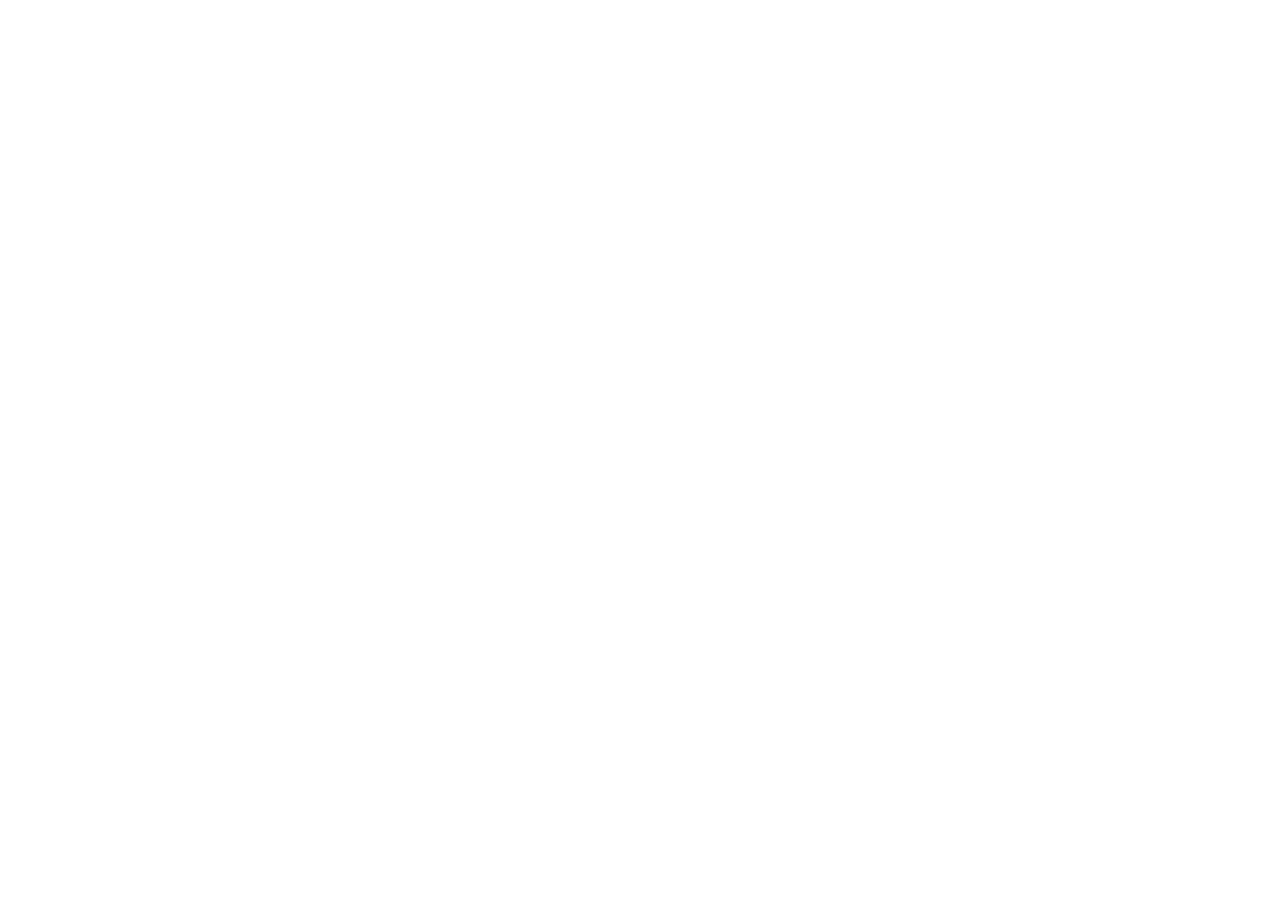
==== privacy-policy.html @ 93de9538 "testing on new mac" ====
<!DOCTYPE html>
<html lang="en">

<head>
    <meta charset="UTF-8">
    <meta http-equiv="X-UA-Compatible" content="IE=edge">
    <meta name="viewport" content="width=device-width, initial-scale=1.0">
    <title>Document</title>
</head>

<body>

</body>

</html>
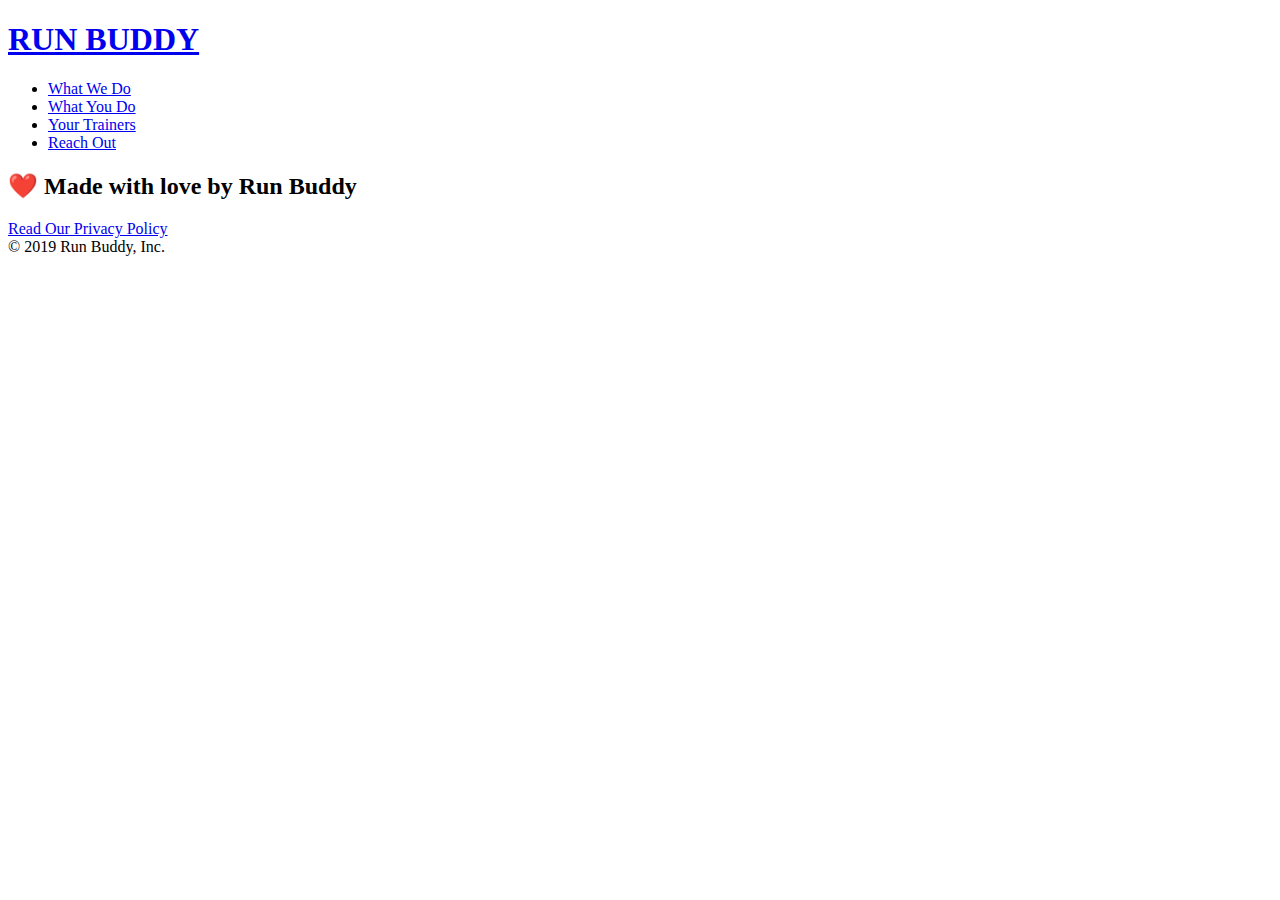
==== commit f496f30d: "adding privacy policy link" ====
--- a/privacy-policy.html
+++ b/privacy-policy.html
@@ -3,12 +3,46 @@
 
 <head>
     <meta charset="UTF-8">
-    <meta http-equiv="X-UA-Compatible" content="IE=edge">
-    <meta name="viewport" content="width=device-width, initial-scale=1.0">
-    <title>Document</title>
+
+    <title>Privacy Policy - Run Buddy</title>
 </head>
 
 <body>
+    <header>
+        <h1>
+            <a href="/">RUN BUDDY</a>
+        </h1>
+        <nav>
+            <ul>
+                <li>
+                    <a href="./index.html#what-we-do">What We Do</a>
+                </li>
+                <li>
+                    <a href="./index.html#what-you-do">What You Do</a>
+                </li>
+                <li>
+                    <a href="./index.html#your-trainers">Your Trainers</a>
+                </li>
+                <li>
+                    <a href="./index.html#reach-out">Reach Out</a>
+                </li>
+            </ul>
+        </nav>
+    </header>
+
+<section class="hero">
+
+
+</section>
+
+
+<footer>
+    <h2>❤️ Made with love by Run Buddy</h2>
+    <div>
+        <a href="#">Read Our Privacy Policy</a><br />
+        &copy; 2019 Run Buddy, Inc.
+    </div>
+</footer>
 
 </body>
 
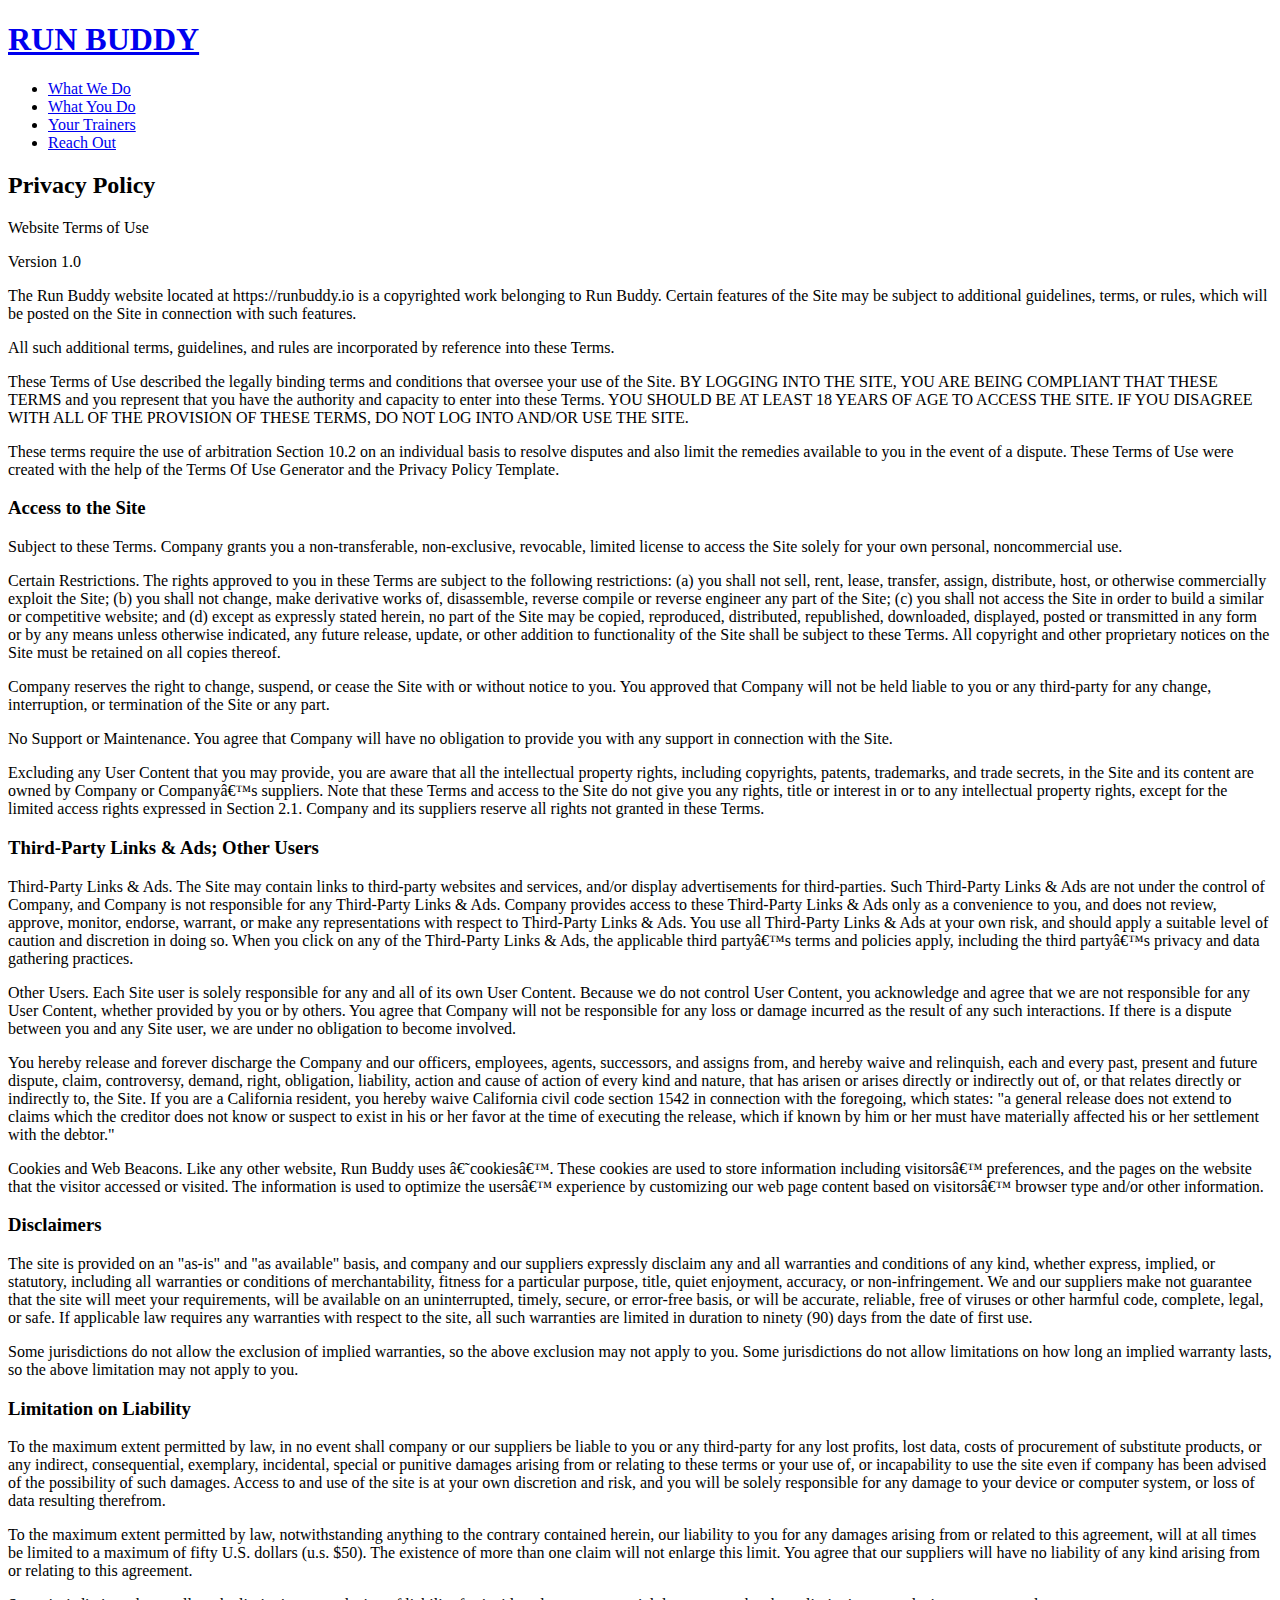
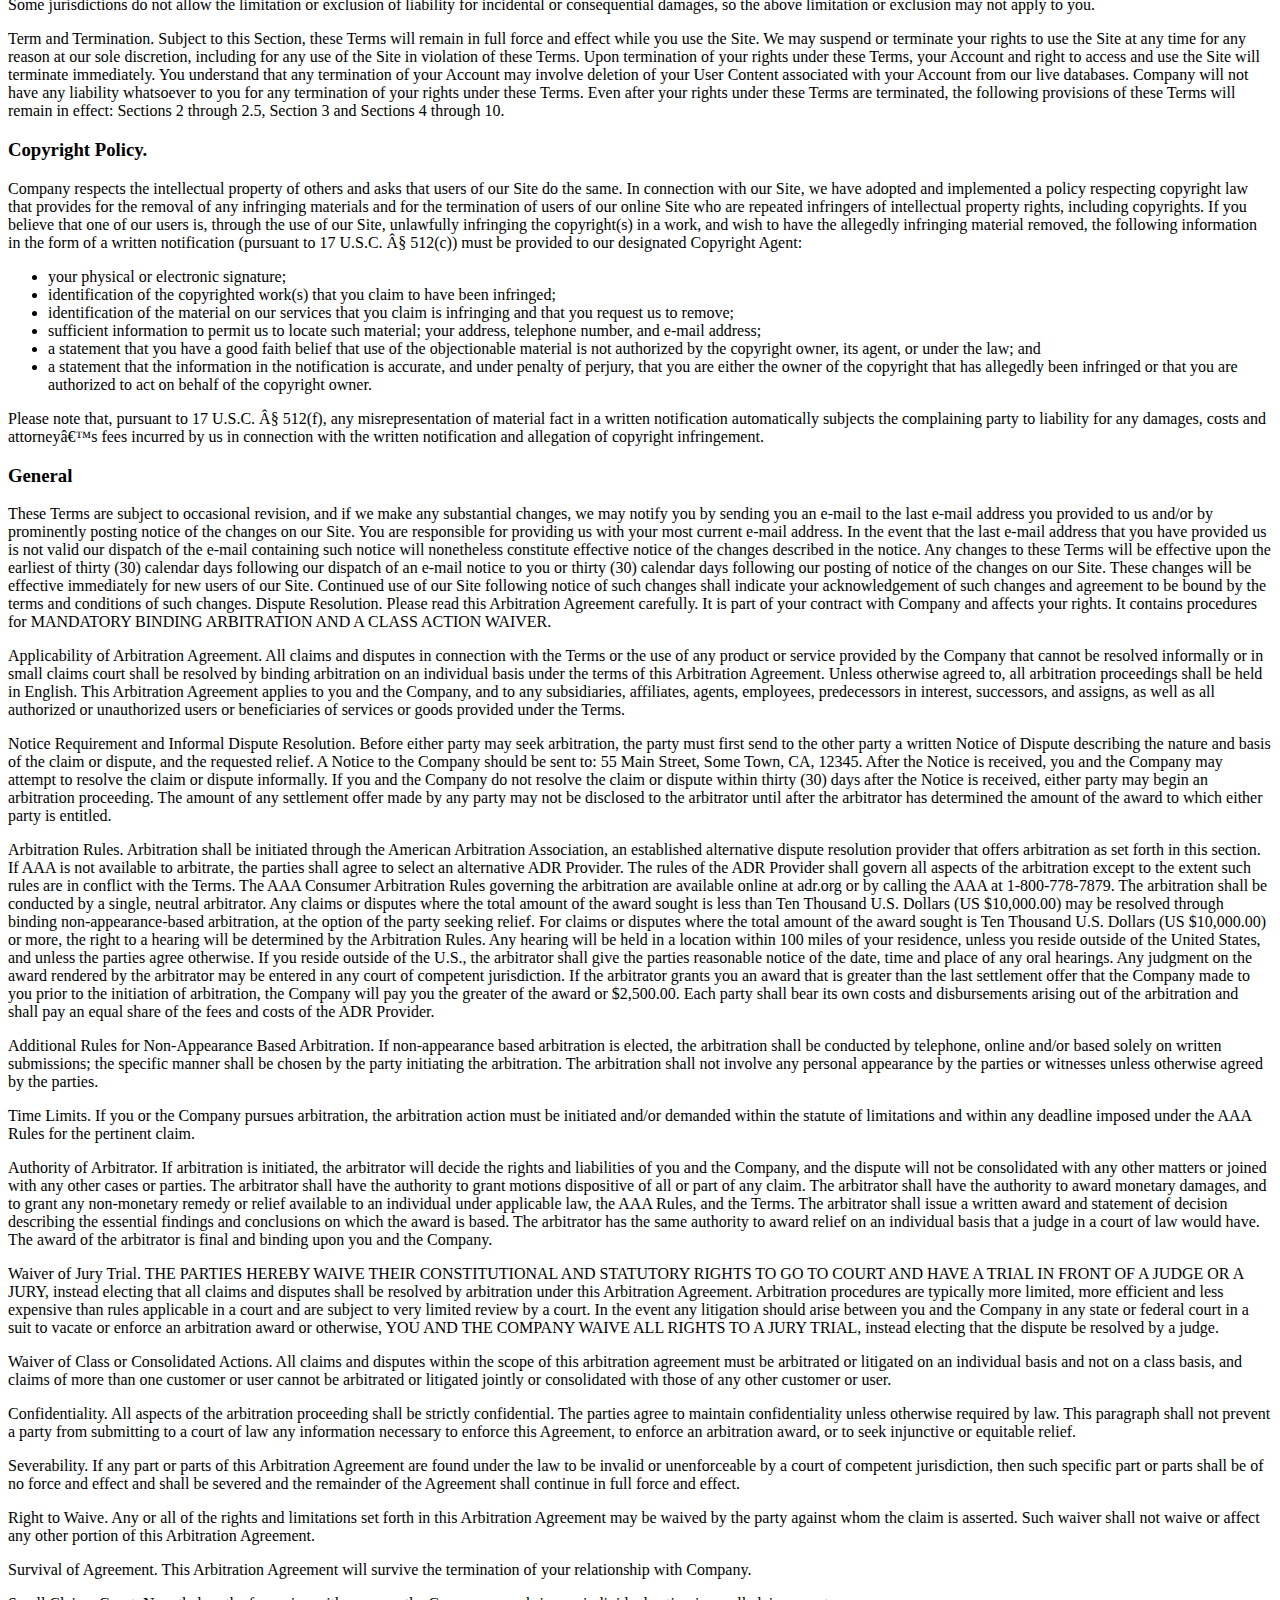
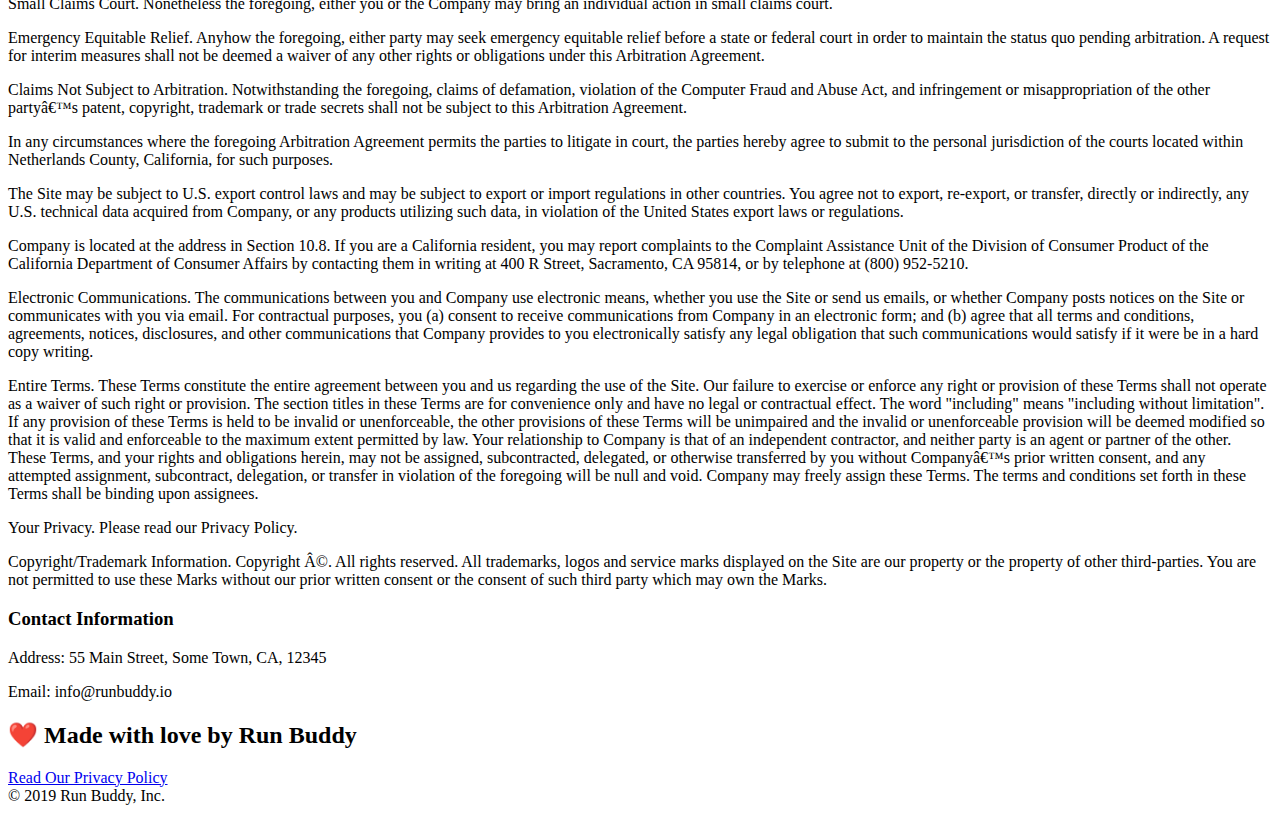
==== commit 3786a2a5: "adding secondary stylesheet" ====
--- a/privacy-policy.html
+++ b/privacy-policy.html
@@ -3,8 +3,8 @@
 
 <head>
     <meta charset="UTF-8">
-
     <title>Privacy Policy - Run Buddy</title>
+    <link rel="stylesheet" href="./assets/secondary-styles.css">
 </head>
 
 <body>
@@ -31,10 +31,433 @@
     </header>
 
 <section class="hero">
-
-
+<h2 class="page-title">
+    Privacy Policy
+</h2>
 </section>
 
+<article class="secondary-content">
+
+    <p>
+        Website Terms of Use
+      </p>
+
+      <p>
+        Version 1.0
+      </p>
+
+      <p>
+        The Run Buddy website located at https://runbuddy.io is a copyrighted work belonging to Run Buddy. Certain
+        features of the Site may be subject to additional guidelines, terms, or rules, which will be posted on the Site
+        in connection with such features.
+      </p>
+
+      <p>
+        All such additional terms, guidelines, and rules are incorporated by reference into these Terms.
+      </p>
+
+      <p>
+        These Terms of Use described the legally binding terms and conditions that oversee your use of the Site. BY
+        LOGGING INTO THE SITE, YOU ARE BEING COMPLIANT THAT THESE TERMS and you represent that you have the authority
+        and capacity to enter into these Terms. YOU SHOULD BE AT LEAST 18 YEARS OF AGE TO ACCESS THE SITE. IF YOU
+        DISAGREE WITH ALL OF THE PROVISION OF THESE TERMS, DO NOT LOG INTO AND/OR USE THE SITE.
+      </p>
+
+      <p>
+        These terms require the use of arbitration Section 10.2 on an individual basis to resolve disputes and also
+        limit the remedies available to you in the event of a dispute. These Terms of Use were created with the help of
+        the Terms Of Use Generator and the Privacy Policy Template.
+      </p>
+
+      <h3>
+        Access to the Site
+      </h3>
+
+      <p>
+        Subject to these Terms. Company grants you a non-transferable, non-exclusive, revocable, limited license to
+        access the Site solely for your own personal, noncommercial use.
+      </p>
+
+      <p>
+        Certain Restrictions. The rights approved to you in these Terms are subject to the following restrictions: (a)
+        you shall not sell, rent, lease, transfer, assign, distribute, host, or otherwise commercially exploit the Site;
+        (b) you shall not change, make derivative works of, disassemble, reverse compile or reverse engineer any part of
+        the Site; (c) you shall not access the Site in order to build a similar or competitive website; and (d) except
+        as expressly stated herein, no part of the Site may be copied, reproduced, distributed, republished, downloaded,
+        displayed, posted or transmitted in any form or by any means unless otherwise indicated, any future release,
+        update, or other addition to functionality of the Site shall be subject to these Terms. All copyright and other
+        proprietary notices on the Site must be retained on all copies thereof.
+      </p>
+
+      <p>
+        Company reserves the right to change, suspend, or cease the Site with or without notice to you. You approved
+        that Company will not be held liable to you or any third-party for any change, interruption, or termination of
+        the Site or any part.
+      </p>
+
+      <p>
+        No Support or Maintenance. You agree that Company will have no obligation to provide you with any support in
+        connection with the Site.
+      </p>
+
+      <p>
+        Excluding any User Content that you may provide, you are aware that all the intellectual property rights,
+        including copyrights, patents, trademarks, and trade secrets, in the Site and its content are owned by Company
+        or Companyâ€™s suppliers. Note that these Terms and access to the Site do not give you any rights, title or
+        interest in or to any intellectual property rights, except for the limited access rights expressed in Section
+        2.1. Company and its suppliers reserve all rights not granted in these Terms.
+      </p>
+
+      <h3>
+        Third-Party Links & Ads; Other Users
+      </h3>
+
+      <p>
+        Third-Party Links & Ads. The Site may contain links to third-party websites and services, and/or display
+        advertisements for third-parties. Such Third-Party Links & Ads are not under the control of Company, and Company
+        is not responsible for any Third-Party Links & Ads. Company provides access to these Third-Party Links & Ads
+        only as a convenience to you, and does not review, approve, monitor, endorse, warrant, or make any
+        representations with respect to Third-Party Links & Ads. You use all Third-Party Links & Ads at your own risk,
+        and should apply a suitable level of caution and discretion in doing so. When you click on any of the
+        Third-Party Links & Ads, the applicable third partyâ€™s terms and policies apply, including the third partyâ€™s
+        privacy and data gathering practices.
+      </p>
+
+      <p>
+        Other Users. Each Site user is solely responsible for any and all of its own User Content. Because we do not
+        control User Content, you acknowledge and agree that we are not responsible for any User Content, whether
+        provided by you or by others. You agree that Company will not be responsible for any loss or damage incurred as
+        the result of any such interactions. If there is a dispute between you and any Site user, we are under no
+        obligation to become involved.
+      </p>
+
+      <p>
+        You hereby release and forever discharge the Company and our officers, employees, agents, successors, and
+        assigns from, and hereby waive and relinquish, each and every past, present and future dispute, claim,
+        controversy, demand, right, obligation, liability, action and cause of action of every kind and nature, that has
+        arisen or arises directly or indirectly out of, or that relates directly or indirectly to, the Site. If you are
+        a California resident, you hereby waive California civil code section 1542 in connection with the foregoing,
+        which states: "a general release does not extend to claims which the creditor does not know or suspect to exist
+        in his or her favor at the time of executing the release, which if known by him or her must have materially
+        affected his or her settlement with the debtor."
+      </p>
+
+      <p>
+        Cookies and Web Beacons. Like any other website, Run Buddy uses â€˜cookiesâ€™. These cookies are used to store
+        information including visitorsâ€™ preferences, and the pages on the website that the visitor accessed or visited.
+        The information is used to optimize the usersâ€™ experience by customizing our web page content based on visitorsâ€™
+        browser type and/or other information.
+      </p>
+
+      <h3>
+        Disclaimers
+      </h3>
+
+      <p>
+        The site is provided on an "as-is" and "as available" basis, and company and our suppliers expressly disclaim
+        any and all warranties and conditions of any kind, whether express, implied, or statutory, including all
+        warranties or conditions of merchantability, fitness for a particular purpose, title, quiet enjoyment, accuracy,
+        or non-infringement. We and our suppliers make not guarantee that the site will meet your requirements, will be
+        available on an uninterrupted, timely, secure, or error-free basis, or will be accurate, reliable, free of
+        viruses or other harmful code, complete, legal, or safe. If applicable law requires any warranties with respect
+        to the site, all such warranties are limited in duration to ninety (90) days from the date of first use.
+      </p>
+
+      <p>
+        Some jurisdictions do not allow the exclusion of implied warranties, so the above exclusion may not apply to
+        you. Some jurisdictions do not allow limitations on how long an implied warranty lasts, so the above limitation
+        may not apply to you.
+      </p>
+
+      <h3>
+        Limitation on Liability
+      </h3>
+
+      <p>
+        To the maximum extent permitted by law, in no event shall company or our suppliers be liable to you or any
+        third-party for any lost profits, lost data, costs of procurement of substitute products, or any indirect,
+        consequential, exemplary, incidental, special or punitive damages arising from or relating to these terms or
+        your use of, or incapability to use the site even if company has been advised of the possibility of such
+        damages. Access to and use of the site is at your own discretion and risk, and you will be solely responsible
+        for any damage to your device or computer system, or loss of data resulting therefrom.
+      </p>
+
+      <p>
+        To the maximum extent permitted by law, notwithstanding anything to the contrary contained herein, our liability
+        to you for any damages arising from or related to this agreement, will at all times be limited to a maximum of
+        fifty U.S. dollars (u.s. $50). The existence of more than one claim will not enlarge this limit. You agree that
+        our suppliers will have no liability of any kind arising from or relating to this agreement.
+      </p>
+
+      <p>
+        Some jurisdictions do not allow the limitation or exclusion of liability for incidental or consequential
+        damages, so the above limitation or exclusion may not apply to you.
+      </p>
+
+      <p>
+        Term and Termination. Subject to this Section, these Terms will remain in full force and effect while you use
+        the Site. We may suspend or terminate your rights to use the Site at any time for any reason at our sole
+        discretion, including for any use of the Site in violation of these Terms. Upon termination of your rights under
+        these Terms, your Account and right to access and use the Site will terminate immediately. You understand that
+        any termination of your Account may involve deletion of your User Content associated with your Account from our
+        live databases. Company will not have any liability whatsoever to you for any termination of your rights under
+        these Terms. Even after your rights under these Terms are terminated, the following provisions of these Terms
+        will remain in effect: Sections 2 through 2.5, Section 3 and Sections 4 through 10.
+      </p>
+
+      <h3>
+        Copyright Policy.
+      </h3>
+
+      <p>
+        Company respects the intellectual property of others and asks that users of our Site do the same. In connection
+        with our Site, we have adopted and implemented a policy respecting copyright law that provides for the removal
+        of any infringing materials and for the termination of users of our online Site who are repeated infringers of
+        intellectual property rights, including copyrights. If you believe that one of our users is, through the use of
+        our Site, unlawfully infringing the copyright(s) in a work, and wish to have the allegedly infringing material
+        removed, the following information in the form of a written notification (pursuant to 17 U.S.C. Â§ 512(c)) must
+        be provided to our designated Copyright Agent:
+      </p>
+
+      <ul>
+        <li>
+          your physical or electronic signature;
+        </li>
+        <li>
+          identification of the copyrighted work(s) that you claim to have been infringed;
+        </li>
+        <li>
+          identification of the material on our services that you claim is infringing and that you request us to remove;
+        </li>
+        <li>
+          sufficient information to permit us to locate such material; your address, telephone number, and e-mail
+          address;
+        </li>
+        <li>
+          a statement that you have a good faith belief that use of the objectionable material is not authorized by the
+          copyright owner, its agent, or under the law; and
+        </li>
+        <li>
+          a statement that the information in the notification is accurate, and under penalty of perjury, that you are
+          either the owner of the copyright that has allegedly been infringed or that you are authorized to act on
+          behalf of the copyright owner.
+        </li>
+      </ul>
+
+      <p>
+        Please note that, pursuant to 17 U.S.C. Â§ 512(f), any misrepresentation of material fact in a written
+        notification automatically subjects the complaining party to liability for any damages, costs and attorneyâ€™s
+        fees incurred by us in connection with the written notification and allegation of copyright infringement.
+      </p>
+
+      <h3>
+        General
+      </h3>
+
+      <p>
+        These Terms are subject to occasional revision, and if we make any substantial changes, we may notify you by
+        sending you an e-mail to the last e-mail address you provided to us and/or by prominently posting notice of the
+        changes on our Site. You are responsible for providing us with your most current e-mail address. In the event
+        that the last e-mail address that you have provided us is not valid our dispatch of the e-mail containing such
+        notice will nonetheless constitute effective notice of the changes described in the notice. Any changes to these
+        Terms will be effective upon the earliest of thirty (30) calendar days following our dispatch of an e-mail
+        notice to you or thirty (30) calendar days following our posting of notice of the changes on our Site. These
+        changes will be effective immediately for new users of our Site. Continued use of our Site following notice of
+        such changes shall indicate your acknowledgement of such changes and agreement to be bound by the terms and
+        conditions of such changes. Dispute Resolution. Please read this Arbitration Agreement carefully. It is part of
+        your contract with Company and affects your rights. It contains procedures for MANDATORY BINDING ARBITRATION AND
+        A CLASS ACTION WAIVER.
+      </p>
+
+      <p>
+        Applicability of Arbitration Agreement. All claims and disputes in connection with the Terms or the use of any
+        product or service provided by the Company that cannot be resolved informally or in small claims court shall be
+        resolved by binding arbitration on an individual basis under the terms of this Arbitration Agreement. Unless
+        otherwise agreed to, all arbitration proceedings shall be held in English. This Arbitration Agreement applies to
+        you and the Company, and to any subsidiaries, affiliates, agents, employees, predecessors in interest,
+        successors, and assigns, as well as all authorized or unauthorized users or beneficiaries of services or goods
+        provided under the Terms.
+      </p>
+
+      <p>
+        Notice Requirement and Informal Dispute Resolution. Before either party may seek arbitration, the party must
+        first send to the other party a written Notice of Dispute describing the nature and basis of the claim or
+        dispute, and the requested relief. A Notice to the Company should be sent to: 55 Main Street, Some Town, CA,
+        12345. After the Notice is received, you and the Company may attempt to resolve the claim or dispute informally.
+        If you and the Company do not resolve the claim or dispute within thirty (30) days after the Notice is received,
+        either party may begin an arbitration proceeding. The amount of any settlement offer made by any party may not
+        be disclosed to the arbitrator until after the arbitrator has determined the amount of the award to which either
+        party is entitled.
+      </p>
+
+      <p>
+        Arbitration Rules. Arbitration shall be initiated through the American Arbitration Association, an established
+        alternative dispute resolution provider that offers arbitration as set forth in this section. If AAA is not
+        available to arbitrate, the parties shall agree to select an alternative ADR Provider. The rules of the ADR
+        Provider shall govern all aspects of the arbitration except to the extent such rules are in conflict with the
+        Terms. The AAA Consumer Arbitration Rules governing the arbitration are available online at adr.org or by
+        calling the AAA at 1-800-778-7879. The arbitration shall be conducted by a single, neutral arbitrator. Any
+        claims or disputes where the total amount of the award sought is less than Ten Thousand U.S. Dollars (US
+        $10,000.00) may be resolved through binding non-appearance-based arbitration, at the option of the party seeking
+        relief. For claims or disputes where the total amount of the award sought is Ten Thousand U.S. Dollars (US
+        $10,000.00) or more, the right to a hearing will be determined by the Arbitration Rules. Any hearing will be
+        held in a location within 100 miles of your residence, unless you reside outside of the United States, and
+        unless the parties agree otherwise. If you reside outside of the U.S., the arbitrator shall give the parties
+        reasonable notice of the date, time and place of any oral hearings. Any judgment on the award rendered by the
+        arbitrator may be entered in any court of competent jurisdiction. If the arbitrator grants you an award that is
+        greater than the last settlement offer that the Company made to you prior to the initiation of arbitration, the
+        Company will pay you the greater of the award or $2,500.00. Each party shall bear its own costs and
+        disbursements arising out of the arbitration and shall pay an equal share of the fees and costs of the ADR
+        Provider.
+      </p>
+
+      <p>
+        Additional Rules for Non-Appearance Based Arbitration. If non-appearance based arbitration is elected, the
+        arbitration shall be conducted by telephone, online and/or based solely on written submissions; the specific
+        manner shall be chosen by the party initiating the arbitration. The arbitration shall not involve any personal
+        appearance by the parties or witnesses unless otherwise agreed by the parties.
+      </p>
+
+      <p>
+        Time Limits. If you or the Company pursues arbitration, the arbitration action must be initiated and/or demanded
+        within the statute of limitations and within any deadline imposed under the AAA Rules for the pertinent claim.
+      </p>
+
+      <p>
+        Authority of Arbitrator. If arbitration is initiated, the arbitrator will decide the rights and liabilities of
+        you and the Company, and the dispute will not be consolidated with any other matters or joined with any other
+        cases or parties. The arbitrator shall have the authority to grant motions dispositive of all or part of any
+        claim. The arbitrator shall have the authority to award monetary damages, and to grant any non-monetary remedy
+        or relief available to an individual under applicable law, the AAA Rules, and the Terms. The arbitrator shall
+        issue a written award and statement of decision describing the essential findings and conclusions on which the
+        award is based. The arbitrator has the same authority to award relief on an individual basis that a judge in a
+        court of law would have. The award of the arbitrator is final and binding upon you and the Company.
+      </p>
+
+      <p>
+        Waiver of Jury Trial. THE PARTIES HEREBY WAIVE THEIR CONSTITUTIONAL AND STATUTORY RIGHTS TO GO TO COURT AND HAVE
+        A TRIAL IN FRONT OF A JUDGE OR A JURY, instead electing that all claims and disputes shall be resolved by
+        arbitration under this Arbitration Agreement. Arbitration procedures are typically more limited, more efficient
+        and less expensive than rules applicable in a court and are subject to very limited review by a court. In the
+        event any litigation should arise between you and the Company in any state or federal court in a suit to vacate
+        or enforce an arbitration award or otherwise, YOU AND THE COMPANY WAIVE ALL RIGHTS TO A JURY TRIAL, instead
+        electing that the dispute be resolved by a judge.
+      </p>
+
+      <p>
+        Waiver of Class or Consolidated Actions. All claims and disputes within the scope of this arbitration agreement
+        must be arbitrated or litigated on an individual basis and not on a class basis, and claims of more than one
+        customer or user cannot be arbitrated or litigated jointly or consolidated with those of any other customer or
+        user.
+      </p>
+
+      <p>
+        Confidentiality. All aspects of the arbitration proceeding shall be strictly confidential. The parties agree to
+        maintain confidentiality unless otherwise required by law. This paragraph shall not prevent a party from
+        submitting to a court of law any information necessary to enforce this Agreement, to enforce an arbitration
+        award, or to seek injunctive or equitable relief.
+      </p>
+
+      <p>
+        Severability. If any part or parts of this Arbitration Agreement are found under the law to be invalid or
+        unenforceable by a court of competent jurisdiction, then such specific part or parts shall be of no force and
+        effect and shall be severed and the remainder of the Agreement shall continue in full force and effect.
+      </p>
+
+      <p>
+        Right to Waive. Any or all of the rights and limitations set forth in this Arbitration Agreement may be waived
+        by the party against whom the claim is asserted. Such waiver shall not waive or affect any other portion of this
+        Arbitration Agreement.
+      </p>
+
+      <p>
+        Survival of Agreement. This Arbitration Agreement will survive the termination of your relationship with
+        Company.
+      </p>
+
+      <p>
+        Small Claims Court. Nonetheless the foregoing, either you or the Company may bring an individual action in small
+        claims court.
+      </p>
+
+      <p>
+        Emergency Equitable Relief. Anyhow the foregoing, either party may seek emergency equitable relief before a
+        state or federal court in order to maintain the status quo pending arbitration. A request for interim measures
+        shall not be deemed a waiver of any other rights or obligations under this Arbitration Agreement.
+      </p>
+
+      <p>
+        Claims Not Subject to Arbitration. Notwithstanding the foregoing, claims of defamation, violation of the
+        Computer Fraud and Abuse Act, and infringement or misappropriation of the other partyâ€™s patent, copyright,
+        trademark or trade secrets shall not be subject to this Arbitration Agreement.
+      </p>
+
+      <p>
+        In any circumstances where the foregoing Arbitration Agreement permits the parties to litigate in court, the
+        parties hereby agree to submit to the personal jurisdiction of the courts located within Netherlands County,
+        California, for such purposes.
+      </p>
+
+      <p>
+        The Site may be subject to U.S. export control laws and may be subject to export or import regulations in other
+        countries. You agree not to export, re-export, or transfer, directly or indirectly, any U.S. technical data
+        acquired from Company, or any products utilizing such data, in violation of the United States export laws or
+        regulations.
+      </p>
+
+      <p>
+        Company is located at the address in Section 10.8. If you are a California resident, you may report complaints
+        to the Complaint Assistance Unit of the Division of Consumer Product of the California Department of Consumer
+        Affairs by contacting them in writing at 400 R Street, Sacramento, CA 95814, or by telephone at (800) 952-5210.
+      </p>
+
+      <p>
+        Electronic Communications. The communications between you and Company use electronic means, whether you use the
+        Site or send us emails, or whether Company posts notices on the Site or communicates with you via email. For
+        contractual purposes, you (a) consent to receive communications from Company in an electronic form; and (b)
+        agree that all terms and conditions, agreements, notices, disclosures, and other communications that Company
+        provides to you electronically satisfy any legal obligation that such communications would satisfy if it were be
+        in a hard copy writing.
+      </p>
+
+      <p>
+        Entire Terms. These Terms constitute the entire agreement between you and us regarding the use of the Site. Our
+        failure to exercise or enforce any right or provision of these Terms shall not operate as a waiver of such right
+        or provision. The section titles in these Terms are for convenience only and have no legal or contractual
+        effect. The word "including" means "including without limitation". If any provision of these Terms is held to be
+        invalid or unenforceable, the other provisions of these Terms will be unimpaired and the invalid or
+        unenforceable provision will be deemed modified so that it is valid and enforceable to the maximum extent
+        permitted by law. Your relationship to Company is that of an independent contractor, and neither party is an
+        agent or partner of the other. These Terms, and your rights and obligations herein, may not be assigned,
+        subcontracted, delegated, or otherwise transferred by you without Companyâ€™s prior written consent, and any
+        attempted assignment, subcontract, delegation, or transfer in violation of the foregoing will be null and void.
+        Company may freely assign these Terms. The terms and conditions set forth in these Terms shall be binding upon
+        assignees.
+      </p>
+
+      <p>
+        Your Privacy. Please read our Privacy Policy.
+      </p>
+
+      <p>
+        Copyright/Trademark Information. Copyright Â©. All rights reserved. All trademarks, logos and service marks
+        displayed on the Site are our property or the property of other third-parties. You are not permitted to use
+        these Marks without our prior written consent or the consent of such third party which may own the Marks.
+      </p>
+
+      <h3>
+        Contact Information
+      </h3>
+
+      <p>
+        Address: 55 Main Street, Some Town, CA, 12345
+      </p>
+
+      <p>
+        Email: info@runbuddy.io
+      </p>
+
+</article>
 
 <footer>
     <h2>❤️ Made with love by Run Buddy</h2>
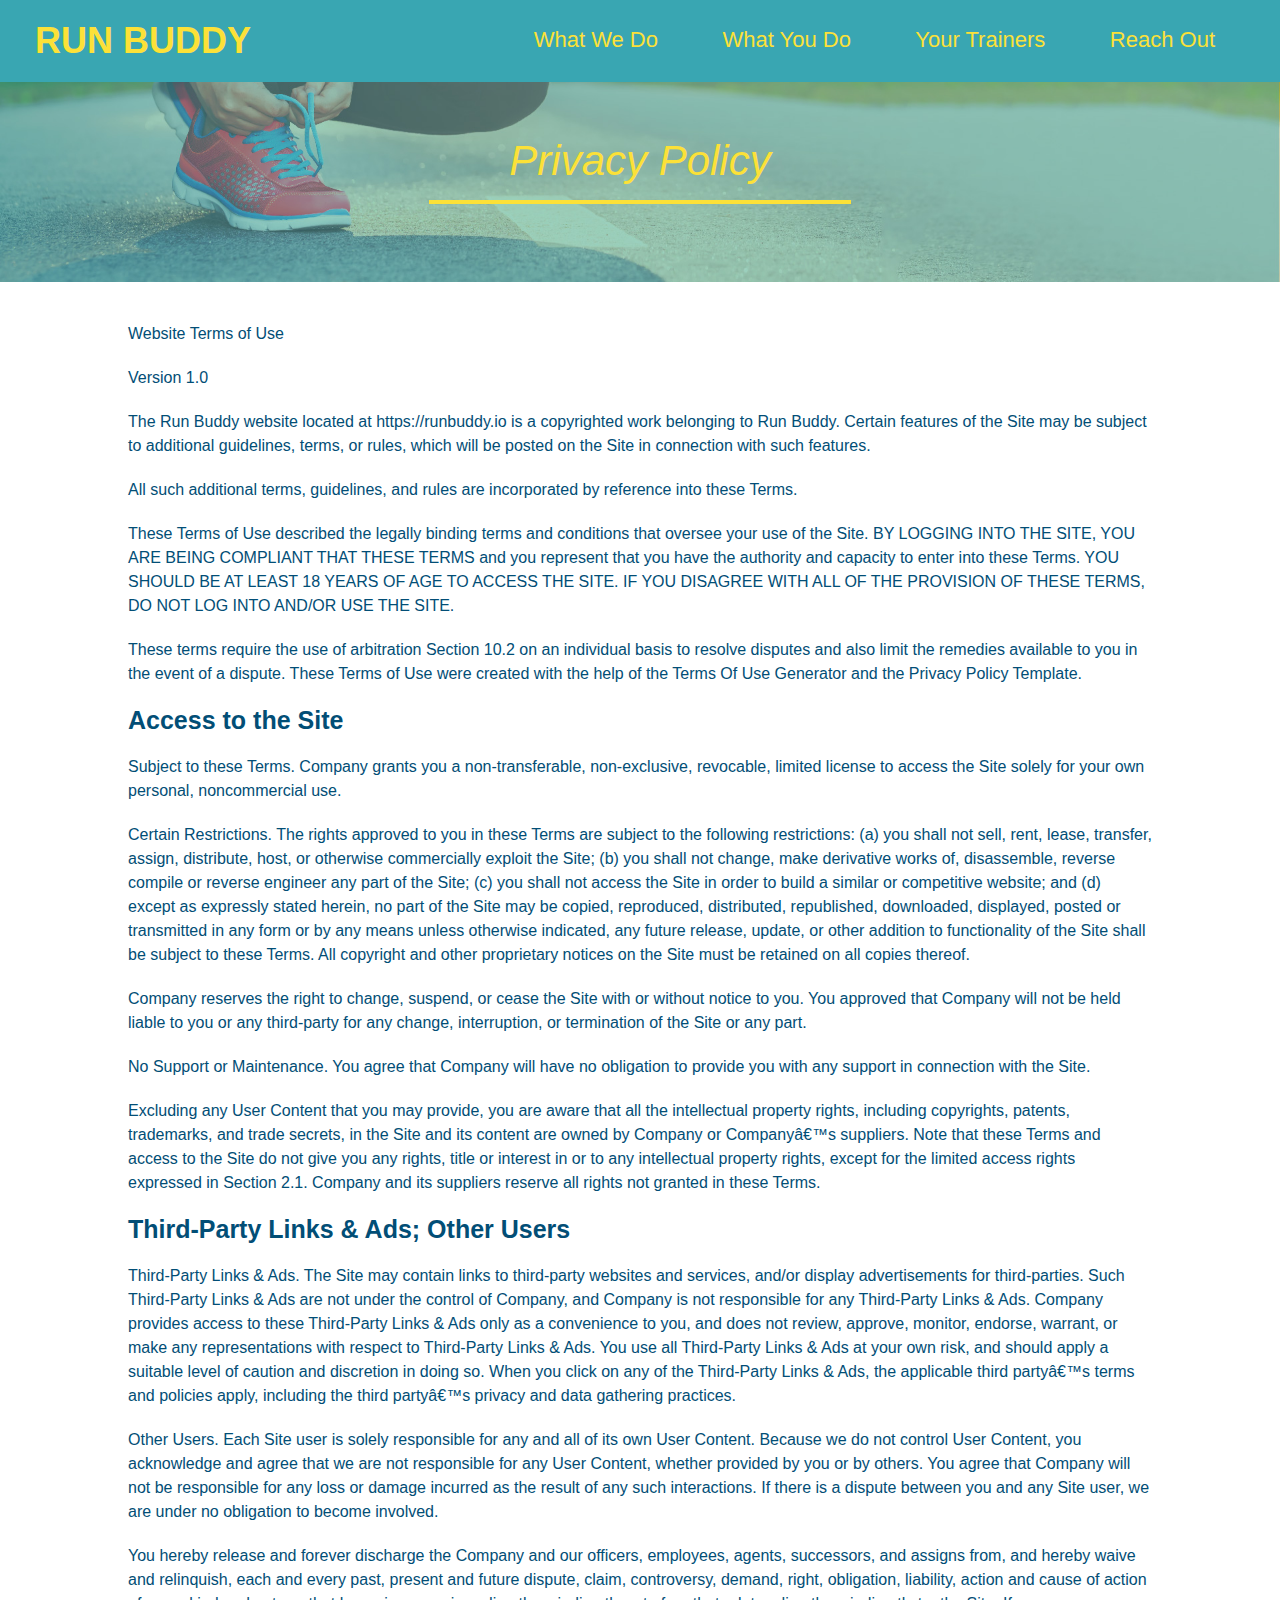
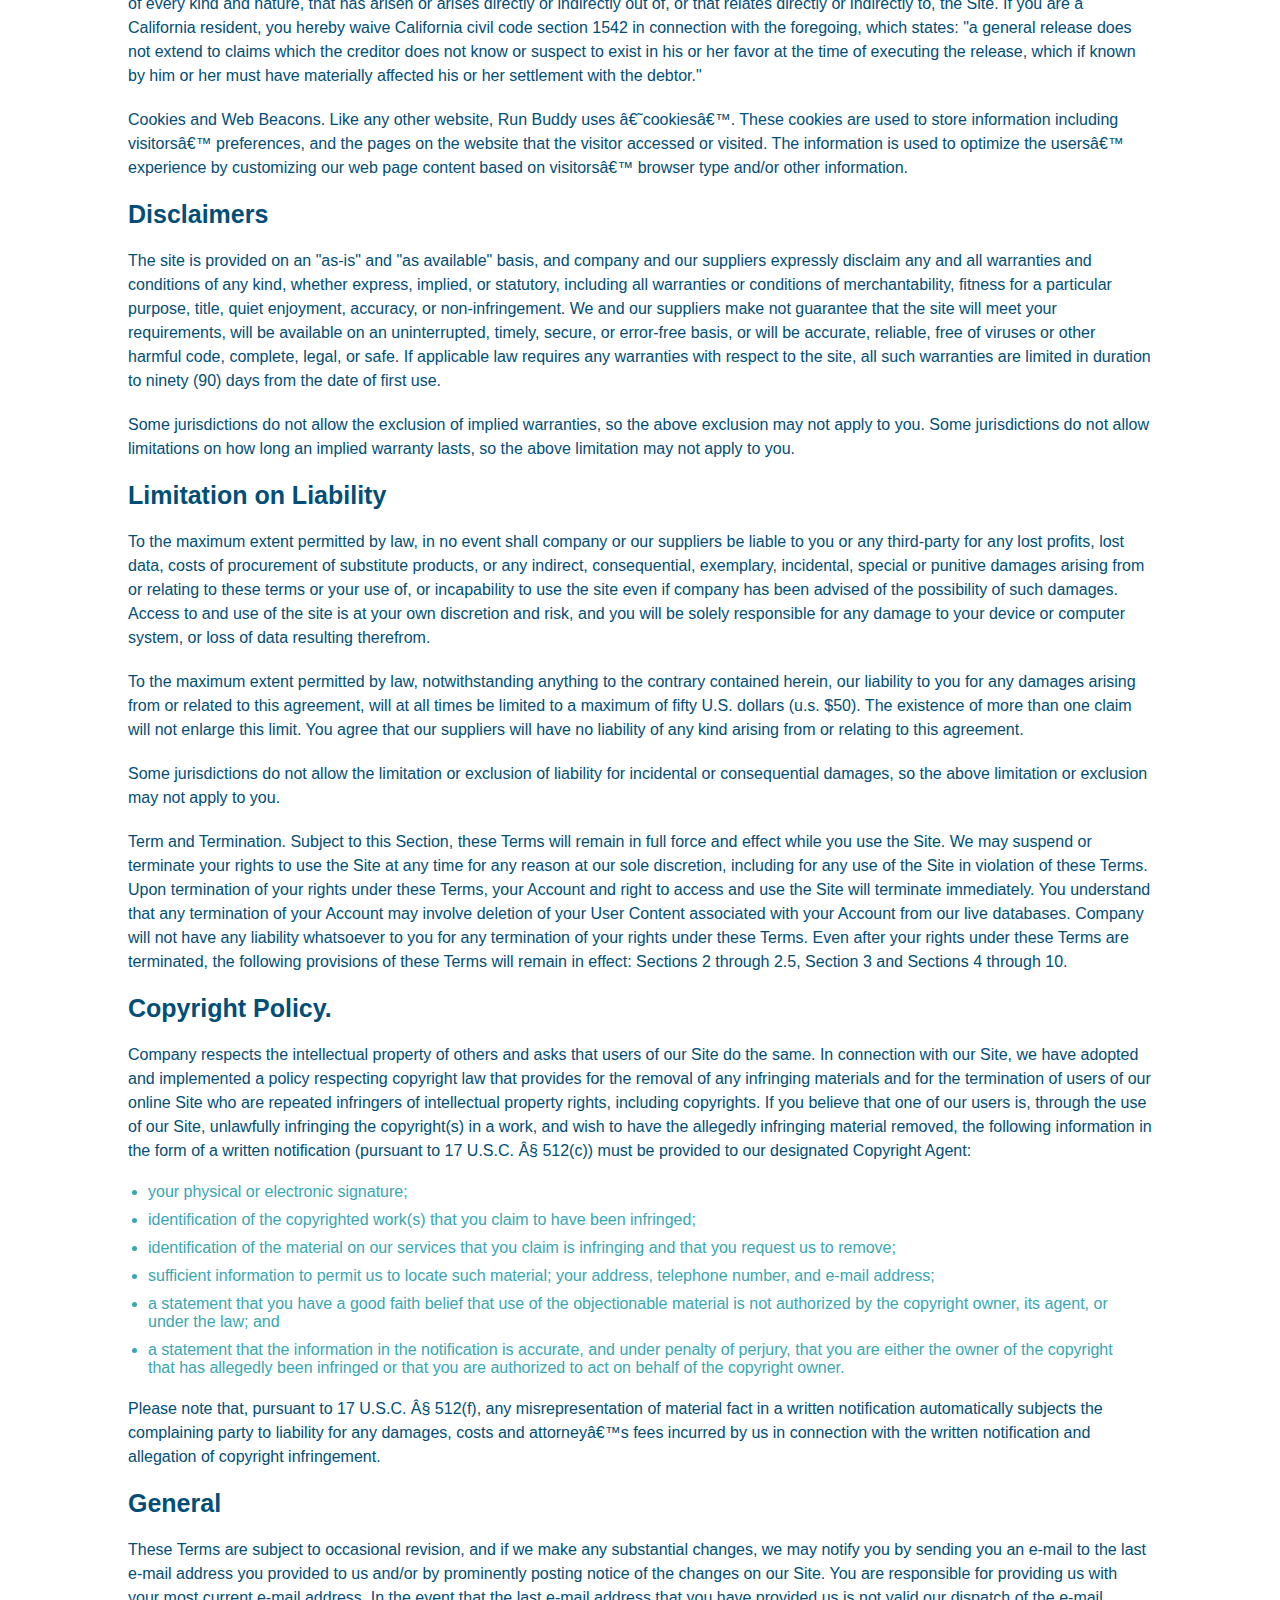
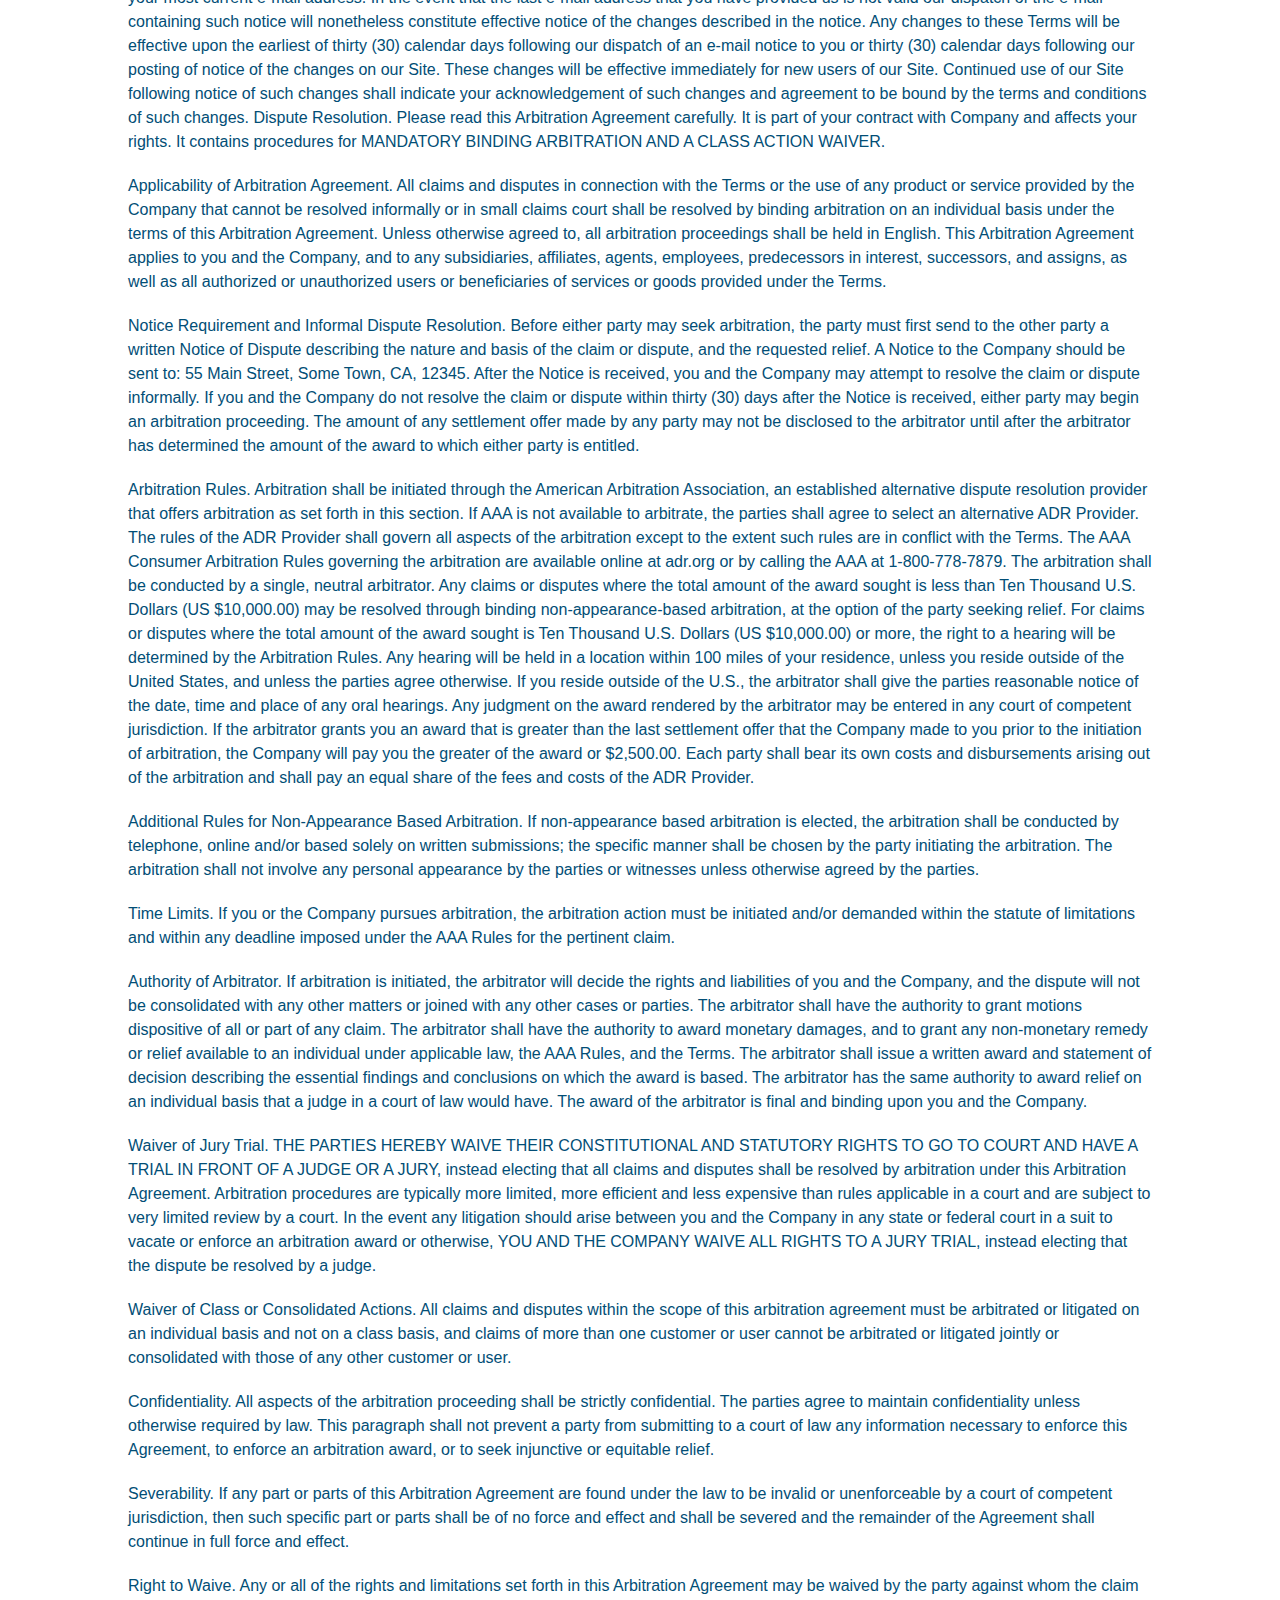
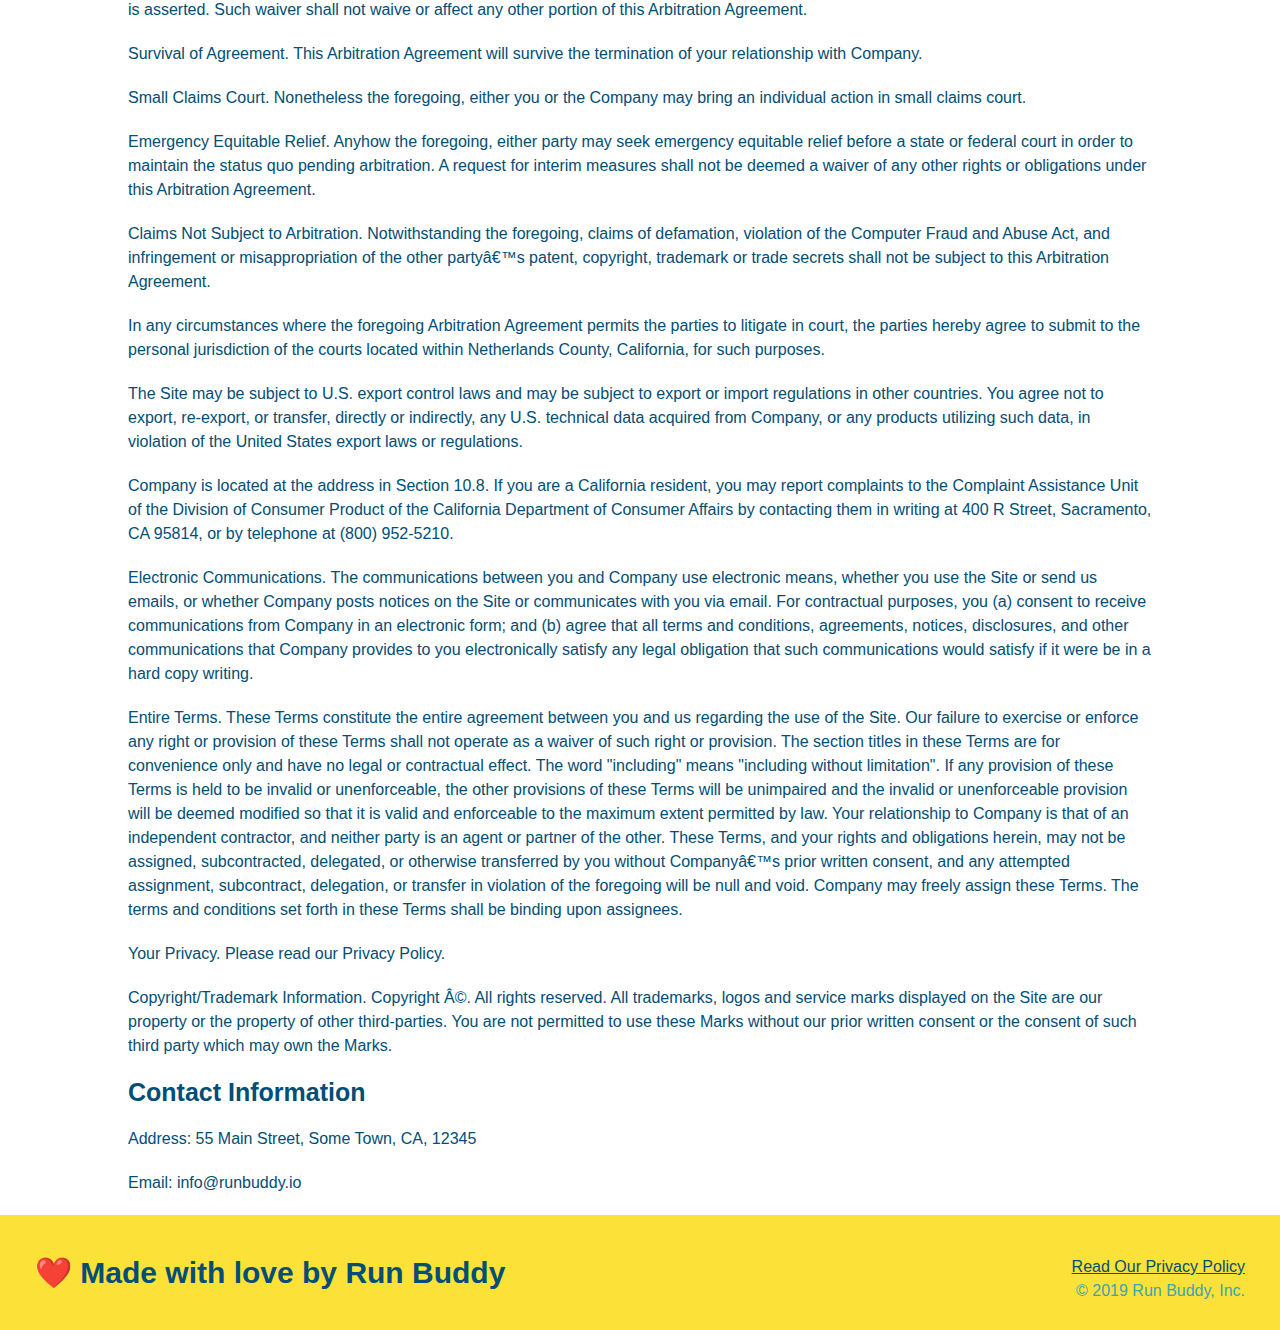
==== commit b7b7977e: "finished product" ====
--- a/privacy-policy.html
+++ b/privacy-policy.html
@@ -4,6 +4,8 @@
 <head>
     <meta charset="UTF-8">
     <title>Privacy Policy - Run Buddy</title>
+    <link rel="stylesheet" href="./assets/style.css">
+    
     <link rel="stylesheet" href="./assets/secondary-styles.css">
 </head>
 
--- a/assets/style.css
+++ b/assets/style.css
@@ -0,0 +1,303 @@
+* {
+    margin: 0;
+    padding: 0;
+    box-sizing: border-box;
+}
+
+
+/* adding color and font family to body */
+body {
+    /* more on this crazy alphanumerical value in a minute! */
+    color: #39a6b2;
+    font-family: Helvetica, Arial, sans-serif;
+}
+
+/* apply styles to <header> */
+header {
+    padding: 20px 35px;
+    background-color: #39a6b2;
+}
+
+header h1 {
+    font-weight: bold;
+    font-size: 36px;
+    color: #fce138;
+    margin: 0;
+    display: inline;
+}
+
+header a {
+    text-decoration: none;
+    color: #fce138
+}
+
+header nav {
+    float: right;
+    margin: 7px 0;
+}
+
+header nav ul li {
+    display: inline;
+}
+
+header nav ul li a {
+    margin: 0 30px;
+    font-weight: lighter;
+    font-size: 22px;
+}
+
+/* adding footer styling */
+footer {
+    background: #fce138;
+    width: 100%;
+    padding: 40px 35px;
+}
+
+footer h2 {
+    display: inline;
+    color: #024e76;
+    font-size: 30px;
+    margin: 0;
+}
+
+footer div {
+    float: right;
+    line-height: 1.5;
+    text-align: right;
+}
+
+footer a {
+    color: #024e76
+}
+
+section {
+    padding: 5px;
+}
+
+/* Hero style start */
+
+.hero {
+    background-image: url(../assets/images/hero-bg.jpeg);
+    height: 600px;
+    background-size: cover;
+    background-position: center;
+    position: relative;
+}
+
+.hero-form {
+    border: 3px solid #024e76;
+    background-color: #fce138;
+    padding: 20px;
+    width: 500px;
+    color: #024e76;
+    position: absolute;
+    bottom: 120px;
+    right: 140px;
+}
+
+.hero-form p {
+    margin: 5px 0 15px 0;
+}
+
+.hero-form h3 {
+    font-size: 24px;
+    margin: 0;
+}
+
+.form-input {
+    border: 1px solid #024e76;
+    display: block;
+    padding 7px 15px;
+    font-size: 16px;
+    color: #024e76;
+    width: 100%;
+    margin-bottom: 15px;
+}
+
+.hero-form label {
+    margin: 0 5px;
+}
+
+.hero-form button {
+    color: #fce138;
+    background-color: #024e76;
+    border: none;
+    padding: 10px 20px;
+    font-size: 16px;
+}
+
+/* Hero Style end */
+
+.intro {
+    text-align: center;
+}
+
+/* .intro h2 {
+    font-size: 55px;
+    color: #024e76;
+    margin-bottom: 35px;
+    padding: 0 100px 20px 100px;
+    border-bottom: 3px solid;
+    border-color: #fce138;
+    display: inline-block;
+} */
+
+.intro p {
+    line-height: 1.7;
+    color: #39a6b2;
+    width: 80%;
+    font: 20px;
+    margin: 0 auto;
+}
+
+/* "what you do section */
+.steps {
+    text-align: center;
+    background-color: #fce138;
+}
+
+/* .steps h2 {
+    font-size: 55px;
+    color: #024e76; 
+    margin-bottom: 35px;
+    padding: 0 100px 20px 100px;
+    border-bottom: 3px solid;
+    border-color: #39a6b2;
+} */
+
+.section-title {
+    font-size: 55px;
+    color: #024e76;
+    margin-bottom: 35px;
+    padding: 0 100px 20px 100px;
+    display: inline-block;
+    border-bottom: 3px solid;
+
+}
+
+.primary-border {
+    border-color: #fce138;
+}
+
+.secondary-border {
+    border-color: #39a6b2;
+}
+
+.steps div {
+    margin-bottom: 80px;
+}
+
+.steps img {
+    width: 200px;
+    margin: 10px 0;
+}
+
+.steps h3 {
+    color: #024e76;
+    font-size: 46px;
+    margin-top: 10px;
+}
+
+.steps p {
+    color: #39a6b2;
+    font-size: 23px;
+}
+
+.steps span {
+    font-size: 38px;
+}
+
+/* end "what you do" */
+
+/* Meet the trainers start */
+
+.trainers {
+    text-align: center;
+}
+
+.trainer {
+    text-align: center;
+    width: 900px;
+    margin: 0 auto 30px auto;
+    background: #024e76;
+    color: #fce138;
+    overflow: auto;
+}
+
+.trainer img {
+    width: 35%;
+    float: left;
+}
+
+.trainer-bio {
+    padding: 35px;
+    float: left;
+    width: 65%;
+}
+
+.text-left {
+    text-align: left;
+}
+
+.text-right {
+    text-align: right
+}
+
+.trainer-bio h3 {
+    font-size: 32px;
+    margin-bottom: 8px;
+}
+
+.trainer-bio h4 {
+    font-weight: lighter;
+    font-size: 26px;
+    margin-bottom: 25px;
+}
+
+.trainer-bio p {
+    font-size: 17px;
+    line-height: 1.3;
+}
+
+/* meet the trainers end */
+
+/* contact start */
+
+.contact {
+    text-align: center;
+    background-color: #024e76;
+}
+
+.contact h2 {
+    color: #fce138;
+}
+
+.contact-info iframe {
+    width: 400px;
+    height: 400px;
+}
+
+.contact-info div {
+    width: 410px;
+    display: inline-block;
+    vertical-align: top;
+    text-align: left;
+    margin: 30px 0 0 60px;
+    color: white;
+}
+
+.contact-info h3 {
+    color: #fce138;
+    font-size: 32px;
+}
+
+.contact-info p {
+    margin: 20px 0;
+    line-height: 1.5;
+    font-size: 20px;
+    font-style: normal;
+}
+
+.contact-info a {
+    color: #fce138;
+}--- a/assets/secondary-styles.css
+++ b/assets/secondary-styles.css
@@ -0,0 +1,44 @@
+.hero {
+    background-position: bottom;
+    height: 200px;
+    text-align: center;
+    margin-bottom: 40px;
+}
+
+.page-title {
+    color: #fce138;
+    display: inline-block;
+    border-bottom: 4px solid #fce138;
+    padding: 50px 80px 15px 80px;
+    font-weight: normal;
+    font-size: 42px;
+    font-style: italic;
+}
+
+.secondary-content {
+    width: 80%;
+    margin: auto;
+    color: #024e76;
+
+}
+
+.secondary-content h3 {
+    font-size: 25px;
+    margin: 20px 0 20px 0;
+}
+
+.secondary-content p {
+    font-size: 16px;
+    line-height: 1.5;
+    margin: 20px 0 20px 0;
+}
+
+.secondary-content ul {
+    margin: 15px 20px 15px 20px;
+
+}
+
+.secondary-content li {
+    color: #39a6b2;
+    margin: 10px 0 10px 0;
+}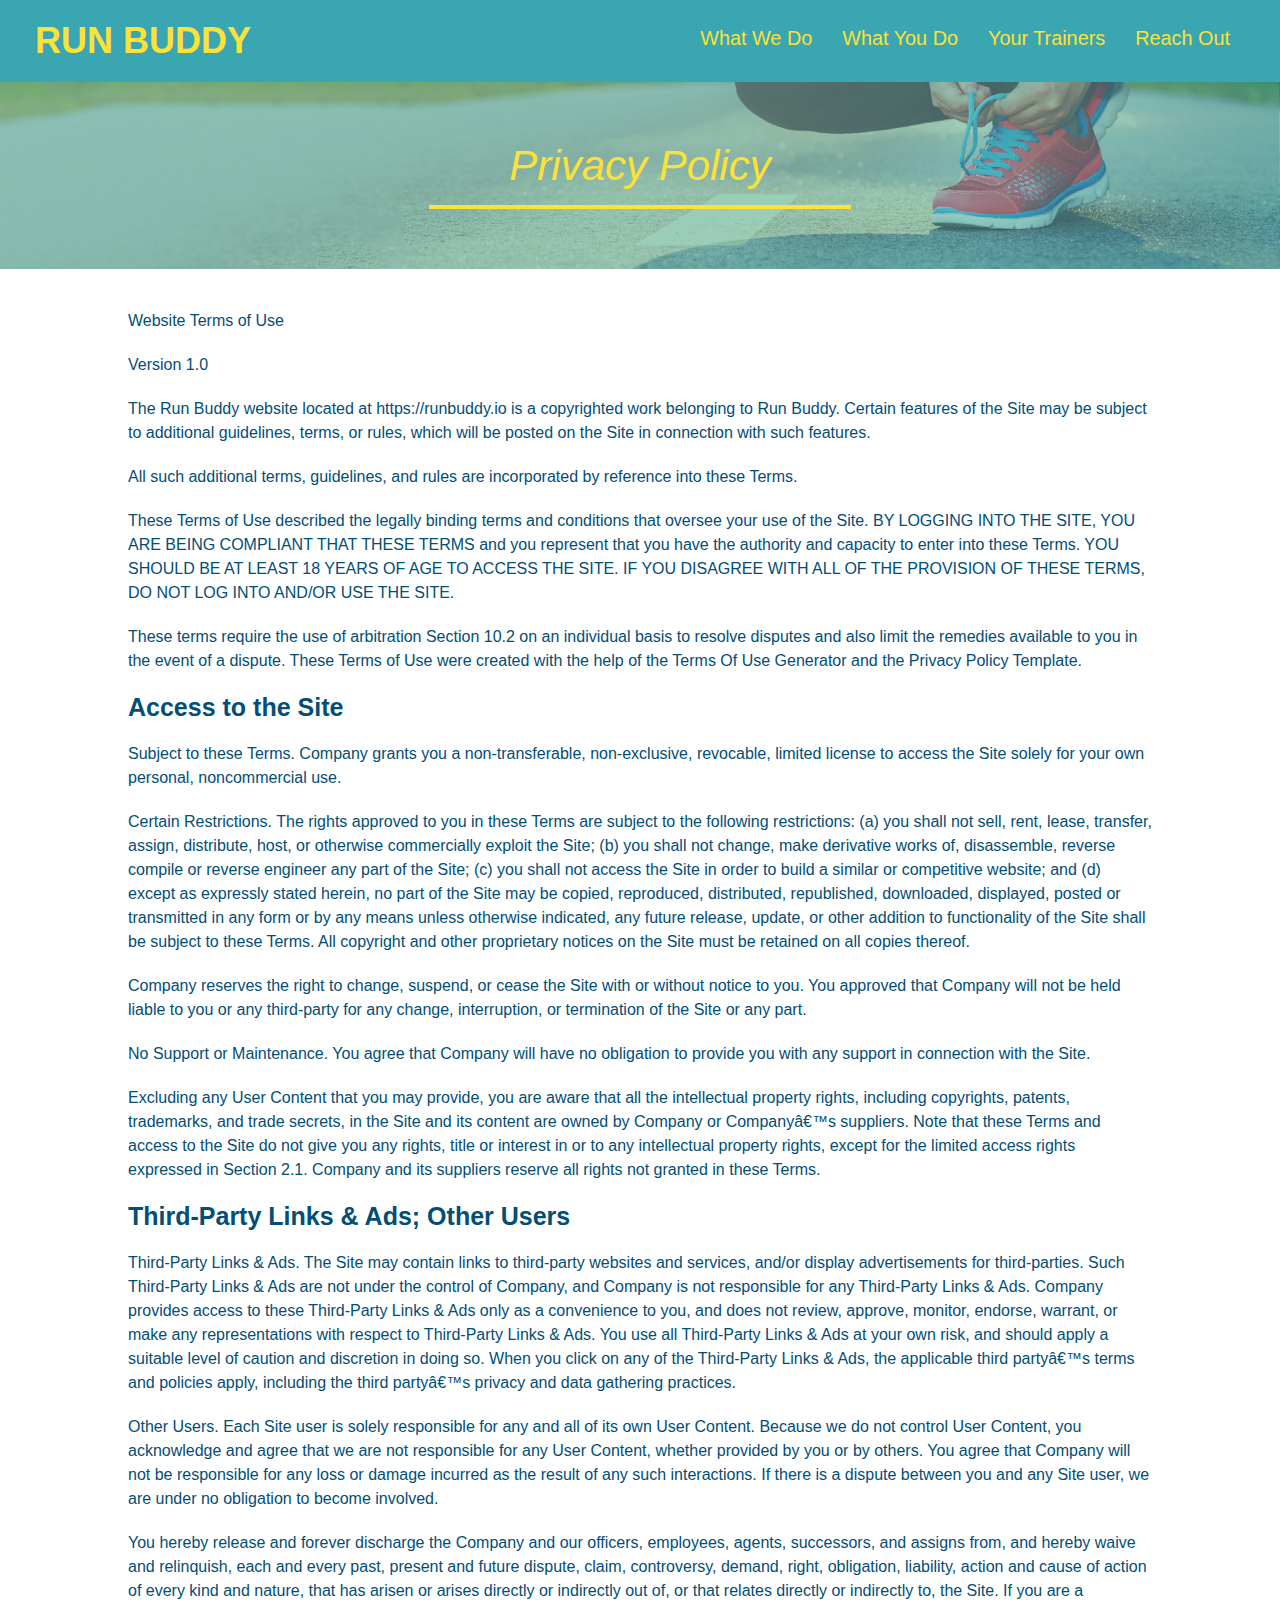
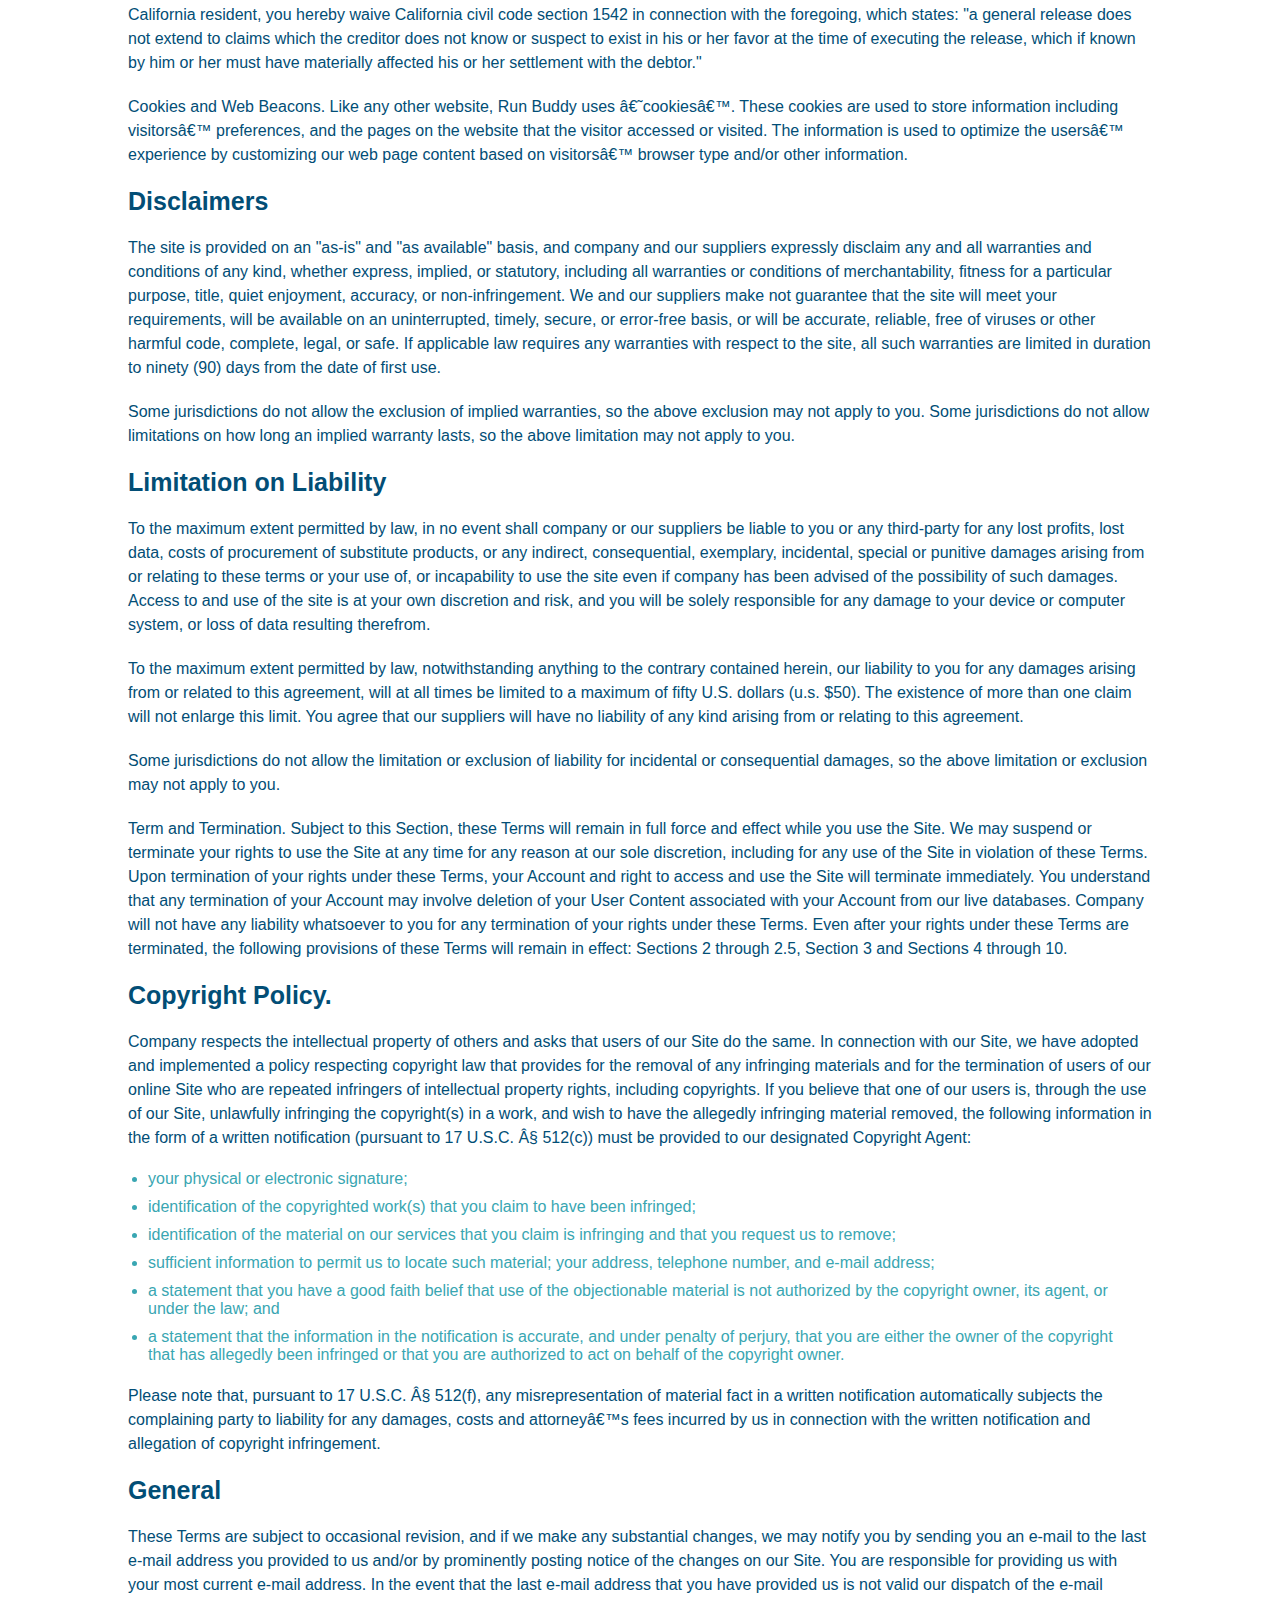
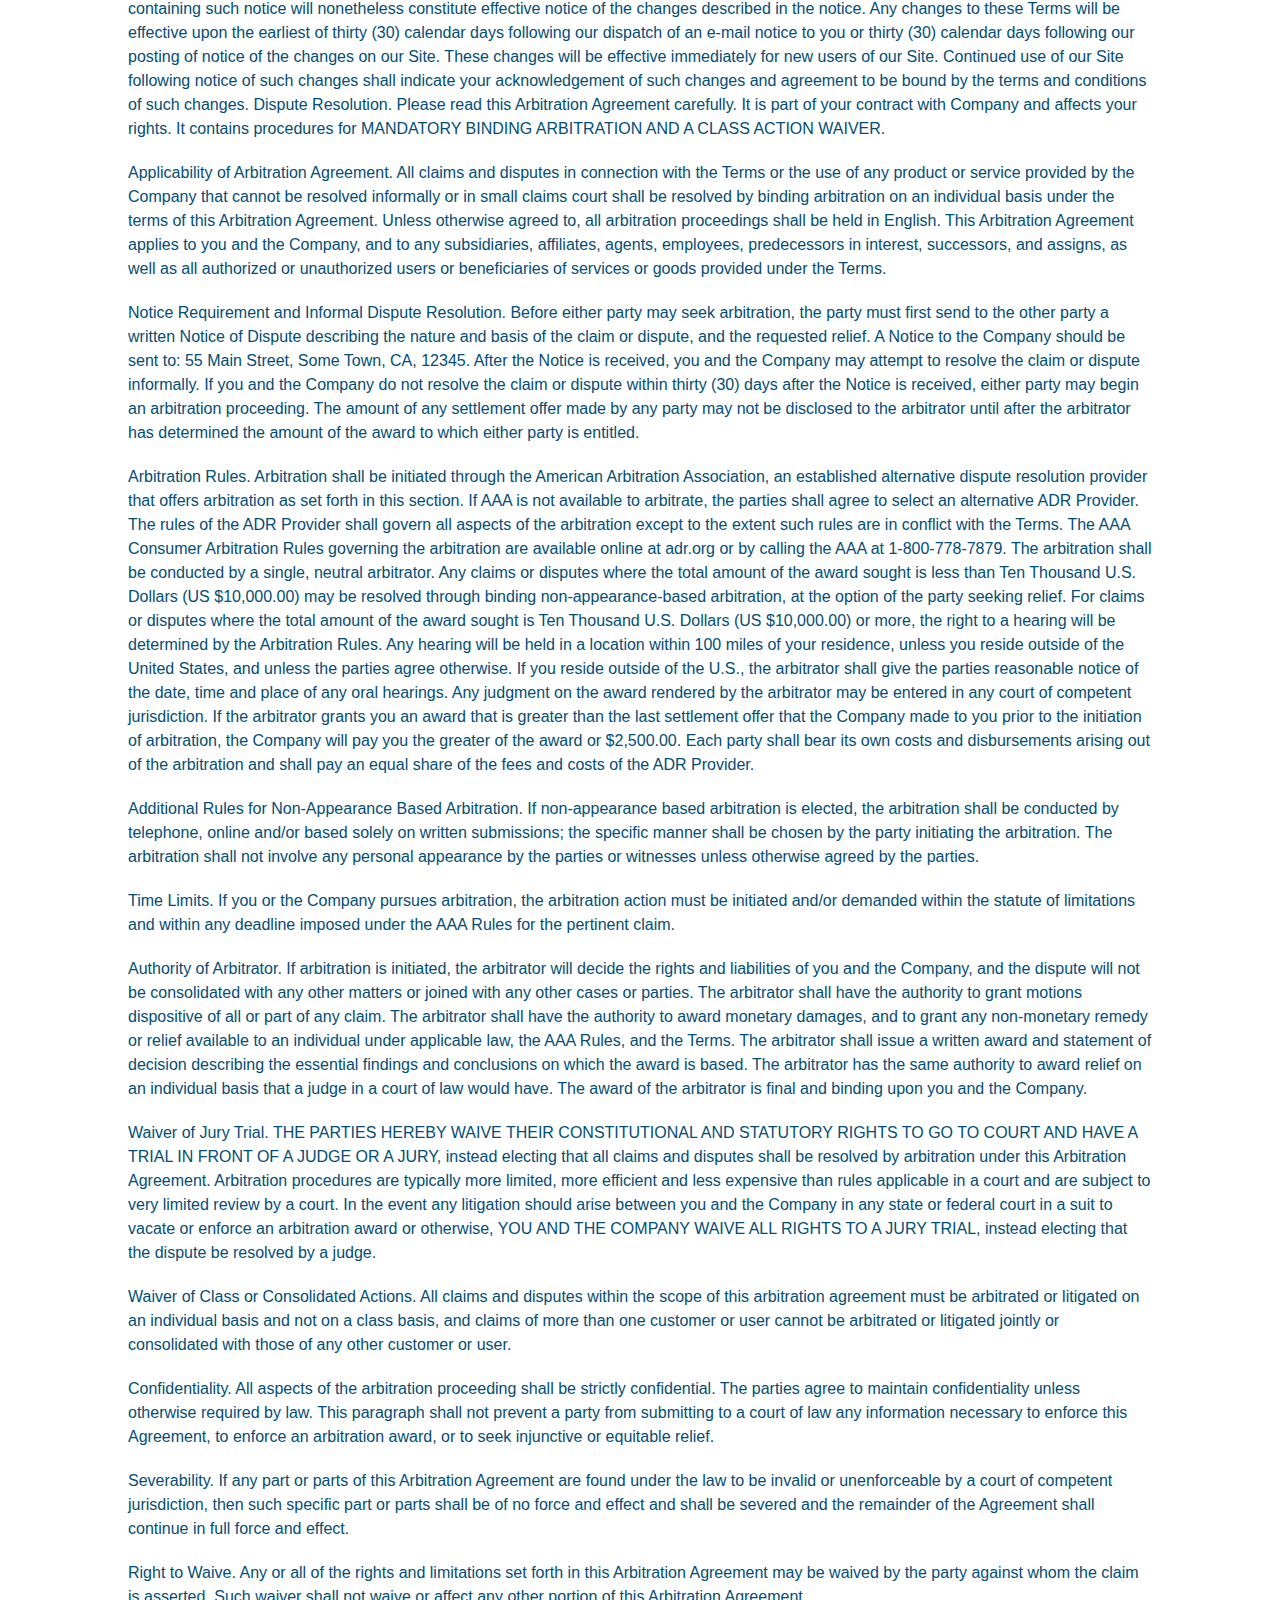
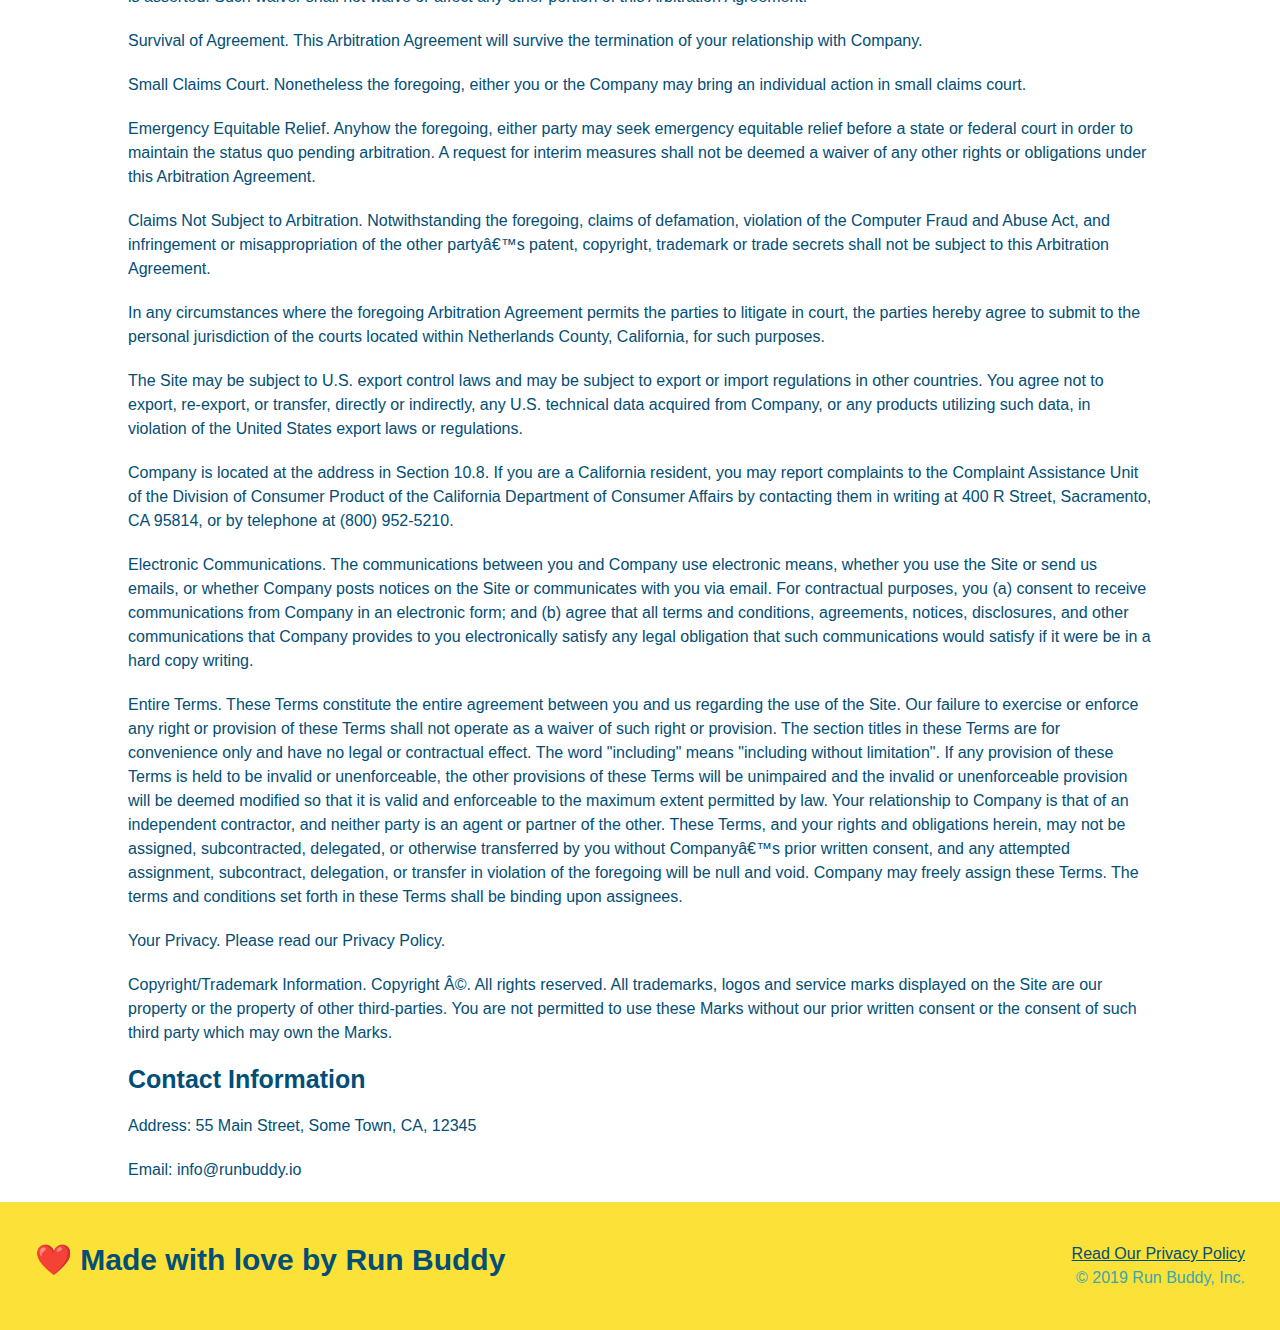
==== commit da650498: "adding meida queries" ====
--- a/privacy-policy.html
+++ b/privacy-policy.html
@@ -4,6 +4,7 @@
 <head>
     <meta charset="UTF-8">
     <title>Privacy Policy - Run Buddy</title>
+    <meta name="viewport" content="width=device-width, initial-scale=1.0">
     <link rel="stylesheet" href="./assets/style.css">
     
     <link rel="stylesheet" href="./assets/secondary-styles.css">
--- a/assets/style.css
+++ b/assets/style.css
@@ -1,303 +1,379 @@
 * {
+    box-sizing: border-box;
     margin: 0;
     padding: 0;
-    box-sizing: border-box;
-}
-
-
-/* adding color and font family to body */
-body {
-    /* more on this crazy alphanumerical value in a minute! */
+  }
+  
+  body {
     color: #39a6b2;
     font-family: Helvetica, Arial, sans-serif;
-}
-
-/* apply styles to <header> */
-header {
+  }
+  
+  
+  /* HEADER / NAV BAR STYLES START */
+  
+  header {
     padding: 20px 35px;
     background-color: #39a6b2;
-}
-
-header h1 {
+    display: flex;
+    justify-content: space-between;
+    flex-wrap: wrap;
+  }
+  
+  header h1 {
     font-weight: bold;
+    margin: 0;
     font-size: 36px;
     color: #fce138;
-    margin: 0;
-    display: inline;
-}
-
-header a {
+  }
+  
+  header a {
     text-decoration: none;
-    color: #fce138
-}
-
-header nav {
-    float: right;
+    color: #fce138;
+  }
+  
+  header nav {
     margin: 7px 0;
-}
-
-header nav ul li {
-    display: inline;
-}
-
-header nav ul li a {
-    margin: 0 30px;
+  }
+  
+  header nav ul {
+    display: flex;
+    flex-wrap: wrap;
+    justify-content: space-between;
+    align-items: center;
+    list-style: none;
+  }
+  
+  header nav ul li a {
+    padding: 10px 15px;
     font-weight: lighter;
-    font-size: 22px;
-}
-
-/* adding footer styling */
-footer {
+    font-size: 1.55vw;
+  }
+  
+  /* HEADER / NAVBAR STYLES END */
+  
+  
+  
+  /* FOOTER STYLES START */
+  footer {
     background: #fce138;
-    width: 100%;
     padding: 40px 35px;
-}
-
-footer h2 {
-    display: inline;
+    display: flex;
+    justify-content: space-between;
+    flex-wrap: wrap;
+    width: 100%;
+  }
+  
+  footer h2 {
     color: #024e76;
     font-size: 30px;
     margin: 0;
-}
-
-footer div {
-    float: right;
+  }
+  
+  footer div {
     line-height: 1.5;
     text-align: right;
-}
-
-footer a {
-    color: #024e76
-}
-
-section {
-    padding: 5px;
-}
-
-/* Hero style start */
-
-.hero {
-    background-image: url(../assets/images/hero-bg.jpeg);
-    height: 600px;
+  }
+  
+  footer a {
+    color: #024e76;
+  }
+  /* END FOOTER STYLES */
+  
+  /* STYLE ALL SECTION TAGS */
+  section {
+    padding: 60px;
+  }
+  
+  /* HERO STYLES START */
+  .hero {
+    background-image: url('../assets/images/hero-bg.jpeg');
     background-size: cover;
     background-position: center;
-    position: relative;
-}
-
-.hero-form {
+    display: flex;
+    justify-content: center;
+    flex-wrap: wrap;
+    align-items: flex-start;
+  }
+  
+  .hero-cta {
+    width: 35%;
+    text-align: right;
+    margin: 3.5%;
+    color: #fff;
+    font-size: 18px;
+    line-height: 1.2;
+  }
+  
+  .hero-cta h2 {
+    font-style: italic;
+    font-size: 55px;
+    color: #fce138;
+  }
+  
+  .hero-form {
     border: 3px solid #024e76;
     background-color: #fce138;
     padding: 20px;
-    width: 500px;
-    color: #024e76;
-    position: absolute;
-    bottom: 120px;
-    right: 140px;
-}
-
-.hero-form p {
-    margin: 5px 0 15px 0;
-}
-
-.hero-form h3 {
+    color: #024e76;
+    width: 40%;
+    margin: 3.5%;
+  }
+  
+  .hero-form h3 {
     font-size: 24px;
     margin: 0;
-}
-
-.form-input {
+  }
+  .hero-form p {
+    margin: 5px 0 15px 0;
+  }
+  
+  .form-input {
     border: 1px solid #024e76;
     display: block;
-    padding 7px 15px;
-    font-size: 16px;
-    color: #024e76;
-    width: 100%;
-    margin-bottom: 15px;
-}
-
-.hero-form label {
+    padding: 7px 15px;
+    font-size: 16px;
+    color: #024e76;
+    width: 100%;
+    margin-bottom: 15px; 
+  }
+  
+  .hero-form label {
     margin: 0 5px;
-}
-
-.hero-form button {
+  }
+  
+  .hero-form button {
     color: #fce138;
     background-color: #024e76;
     border: none;
     padding: 10px 20px;
     font-size: 16px;
-}
-
-/* Hero Style end */
-
-.intro {
+  } 
+  /* HERO STYLES END */
+  
+  
+  /* SECTION TITLE STYLES START */
+  .section-title {
+    font-size: 48px;
+    border-bottom: 3px solid;
+    color: #024e76;
+    padding-bottom: 20px;
     text-align: center;
-}
-
-/* .intro h2 {
-    font-size: 55px;
-    color: #024e76;
-    margin-bottom: 35px;
-    padding: 0 100px 20px 100px;
-    border-bottom: 3px solid;
+    margin: 0 auto 35px auto;
+    width: 50%;
+  }
+  
+  .primary-border {
     border-color: #fce138;
-    display: inline-block;
-} */
-
-.intro p {
+  }
+  
+  .secondary-border {
+    border-color: #39a6b2;
+  }
+  /* SECTION TITLE STYLES END */
+  
+  /* WHAT WE DO STYLES */
+  
+  .intro p {
     line-height: 1.7;
     color: #39a6b2;
     width: 80%;
-    font: 20px;
     margin: 0 auto;
-}
-
-/* "what you do section */
-.steps {
+    font-size: 20px;
     text-align: center;
-    background-color: #fce138;
-}
-
-/* .steps h2 {
-    font-size: 55px;
-    color: #024e76; 
-    margin-bottom: 35px;
-    padding: 0 100px 20px 100px;
-    border-bottom: 3px solid;
-    border-color: #39a6b2;
-} */
-
-.section-title {
-    font-size: 55px;
-    color: #024e76;
-    margin-bottom: 35px;
-    padding: 0 100px 20px 100px;
-    display: inline-block;
-    border-bottom: 3px solid;
-
-}
-
-.primary-border {
-    border-color: #fce138;
-}
-
-.secondary-border {
-    border-color: #39a6b2;
-}
-
-.steps div {
-    margin-bottom: 80px;
-}
-
-.steps img {
-    width: 200px;
-    margin: 10px 0;
-}
-
-.steps h3 {
+  }
+  /* WHAT YOU DO STYLES END */
+  
+  
+  /* WHAT YOU DO STYLES START */
+  .steps { 
+    background: #fce138;
+  }
+  
+  .step {
+    margin: 50px auto;
+    padding-bottom: 50px;
+    width: 80%;
+    border-bottom: 1px solid #39a6b2;
+    display: flex;
+    flex-wrap: wrap;
+    align-items: center;
+    justify-content: space-between;
+  }
+  
+  .step h3 {
     color: #024e76;
     font-size: 46px;
-    margin-top: 10px;
-}
-
-.steps p {
+    flex: 1 30%;
+  }
+  
+  .step-info {
+    flex: 2 70%;
+    display: flex;
+    flex-wrap: wrap;
+    align-items: center;
+  }
+  
+  .step-img {
+    flex: 1 12%;
+    margin-right: 20px;
+  }
+  
+  .step-img img {
+    max-width: 100%;
+  }
+  
+  .step-text {
+    flex: 12;
+  }
+  
+  .step-text p {
     color: #39a6b2;
-    font-size: 23px;
-}
-
-.steps span {
-    font-size: 38px;
-}
-
-/* end "what you do" */
-
-/* Meet the trainers start */
-
-.trainers {
-    text-align: center;
-}
-
-.trainer {
-    text-align: center;
-    width: 900px;
-    margin: 0 auto 30px auto;
+    font-size: 18px;
+  }
+  
+  .step-text h4 {
+    font-size: 26px;
+    line-height: 1.5;
+    color: #024e76;
+  }
+  
+  /* WHAT YOU DO STYLES END */
+  
+  /* MEET THE TRAINERS START */
+  .trainers {
+    width: 100%;
+    margin: 0 auto;
+    display: flex;
+    flex-wrap: wrap;
+    justify-content: space-around;
+  }
+  
+  .trainer {
+    margin: 20px;
+    flex: 1;
     background: #024e76;
     color: #fce138;
-    overflow: auto;
-}
-
-.trainer img {
-    width: 35%;
-    float: left;
-}
-
-.trainer-bio {
-    padding: 35px;
-    float: left;
-    width: 65%;
-}
-
-.text-left {
-    text-align: left;
-}
-
-.text-right {
-    text-align: right
-}
-
-.trainer-bio h3 {
+  }
+  
+  .trainer img {
+    width: 100%;
+  }
+  
+  .trainer-bio {
+    padding: 25px;
+    line-height: 1.3;
+  }
+  
+  .trainer-bio h3 {
+    font-size: 28px;
+  }
+  
+  .trainer-bio h4 {
+    font-weight: lighter;
+    font-size: 22px;
+    margin-bottom: 15px;
+  }
+  
+  .trainer-bio p {
+    font-size: 17px;
+  }
+  /* TRAINER STYLES END */
+  
+  /* REACH OUT STYLES START */
+  .contact {
+    background: #024e76;
+  }
+  
+  .contact h2 {
+    color: #fce138;
+  }
+  
+  .contact-info {
+    display: flex;
+    justify-content: space-between;
+    flex-wrap: wrap;
+  }
+  
+  .contact-info > * {
+    flex: 1;
+    margin: 15px;
+  }
+  
+  .contact-info iframe {
+    height: 400px;
+  }
+  
+  .contact-info div {
+    color: white;
+  }
+  
+  .contact-info h3 {
+    color: #fce138;
     font-size: 32px;
-    margin-bottom: 8px;
-}
-
-.trainer-bio h4 {
-    font-weight: lighter;
-    font-size: 26px;
-    margin-bottom: 25px;
-}
-
-.trainer-bio p {
-    font-size: 17px;
-    line-height: 1.3;
-}
-
-/* meet the trainers end */
-
-/* contact start */
-
-.contact {
-    text-align: center;
-    background-color: #024e76;
-}
-
-.contact h2 {
-    color: #fce138;
-}
-
-.contact-info iframe {
-    width: 400px;
-    height: 400px;
-}
-
-.contact-info div {
-    width: 410px;
-    display: inline-block;
-    vertical-align: top;
-    text-align: left;
-    margin: 30px 0 0 60px;
-    color: white;
-}
-
-.contact-info h3 {
-    color: #fce138;
-    font-size: 32px;
-}
-
-.contact-info p {
+  }
+  
+  .contact-info p, .contact-info address {
     margin: 20px 0;
     line-height: 1.5;
-    font-size: 20px;
+    font-size: 16px;
     font-style: normal;
+  }
+  
+  .contact-form input, .contact-form textarea {
+    border: 1px solid #024e76;
+    display: block;
+    padding: 7px 15px;
+    font-size: 16px;
+    color: #024e76;
+    width: 100%;
+    margin-bottom: 15px;
+    margin-top: 5px;
+  }
+  
+  .contact-form button {
+    width: 100%;
+    border: none;
+    background: #fce138;
+    color: #024e76;
+    text-align: center;
+    padding: 15px 0;
+    font-size: 16px;
+  }
+  
+  .contact-info a {
+    color: #fce138;
+  }
+  
+  
+  /* REACH OUT STYLES END */
+  
+  /* UTILITIES */
+  .text-left {
+    text-align: left;
+  }
+  
+  .text-right {
+    text-align: right;
+  }
+  
+  .flex-row {
+    display: flex;
+  }
+
+  /* MEDIA QUERY FOR SMALLER DESKTOP SCREENS AND SMALLER */
+@media screen and (max-width: 980px) {
+
+  }
 }
 
-.contact-info a {
-    color: #fce138;
-}+/* MEDIA QUERY FOR TABLETS AND SMALLER */
+@media screen and (max-width: 768px) {
+
+  }
+}
+
+/* MEDIA QUERY FOR MOBILE PHONES AND SMALLER */
+@media screen and (max-width: 575px) {
+
+  }--- a/assets/secondary-styles.css
+++ b/assets/secondary-styles.css
@@ -1,44 +1,43 @@
+/* SECONDARY PAGE STYLES */
 .hero {
     background-position: bottom;
-    height: 200px;
+    height: auto;
     text-align: center;
     margin-bottom: 40px;
-}
-
-.page-title {
+  }
+  
+  .page-title {
+    padding: 0 80px 15px 80px;
+    font-size: 42px;
+    font-weight: 400;
+    font-style: italic;
     color: #fce138;
     display: inline-block;
     border-bottom: 4px solid #fce138;
-    padding: 50px 80px 15px 80px;
-    font-weight: normal;
-    font-size: 42px;
-    font-style: italic;
-}
-
-.secondary-content {
+  }
+  
+  .secondary-content {
     width: 80%;
-    margin: auto;
+    margin: 0 auto;
     color: #024e76;
-
-}
-
-.secondary-content h3 {
+  }
+  
+  .secondary-content h3 {
     font-size: 25px;
-    margin: 20px 0 20px 0;
-}
-
-.secondary-content p {
+    margin: 20px 0;
+  }
+  
+  .secondary-content p {
     font-size: 16px;
     line-height: 1.5;
-    margin: 20px 0 20px 0;
-}
-
-.secondary-content ul {
-    margin: 15px 20px 15px 20px;
-
-}
-
-.secondary-content li {
+    margin: 20px 0;
+  }
+  
+  .secondary-content ul {
+    margin: 15px 20px;
+  }
+  
+  .secondary-content li {
     color: #39a6b2;
-    margin: 10px 0 10px 0;
-}+    margin: 10px 0;
+  }